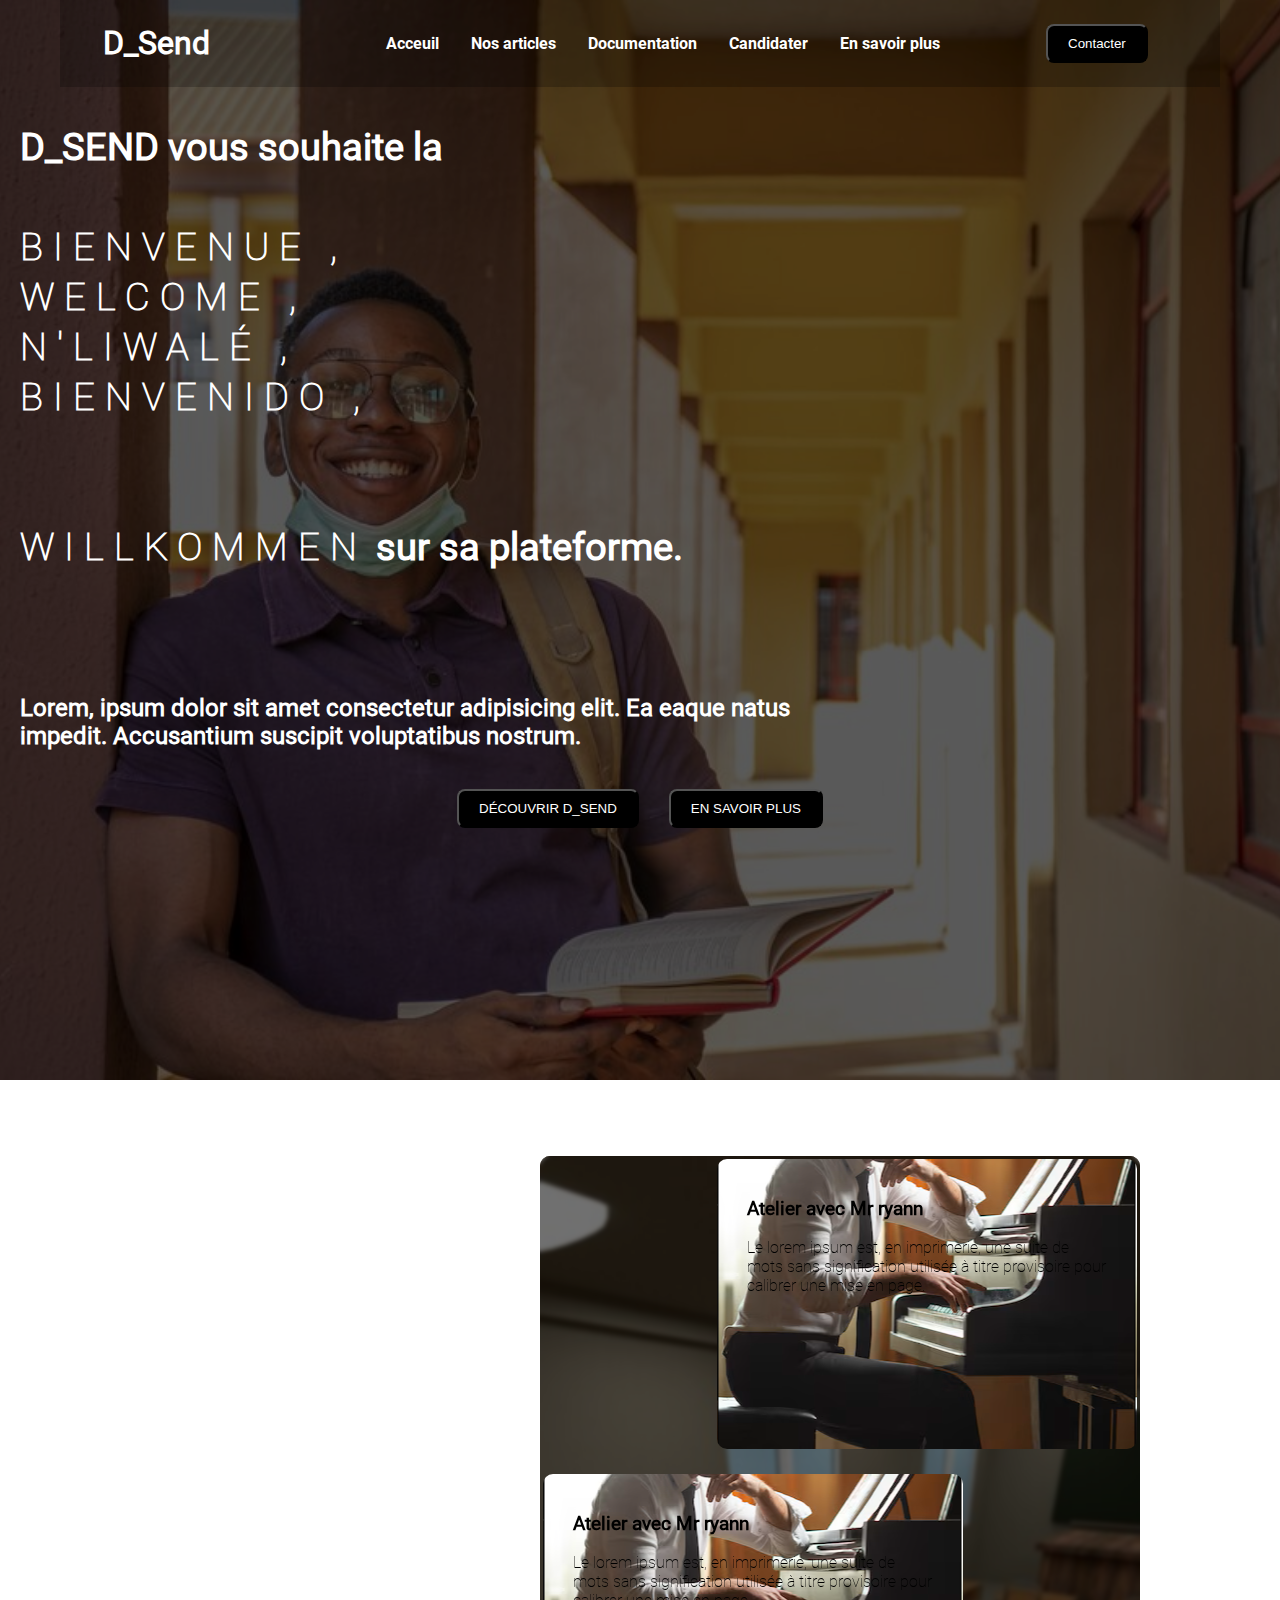
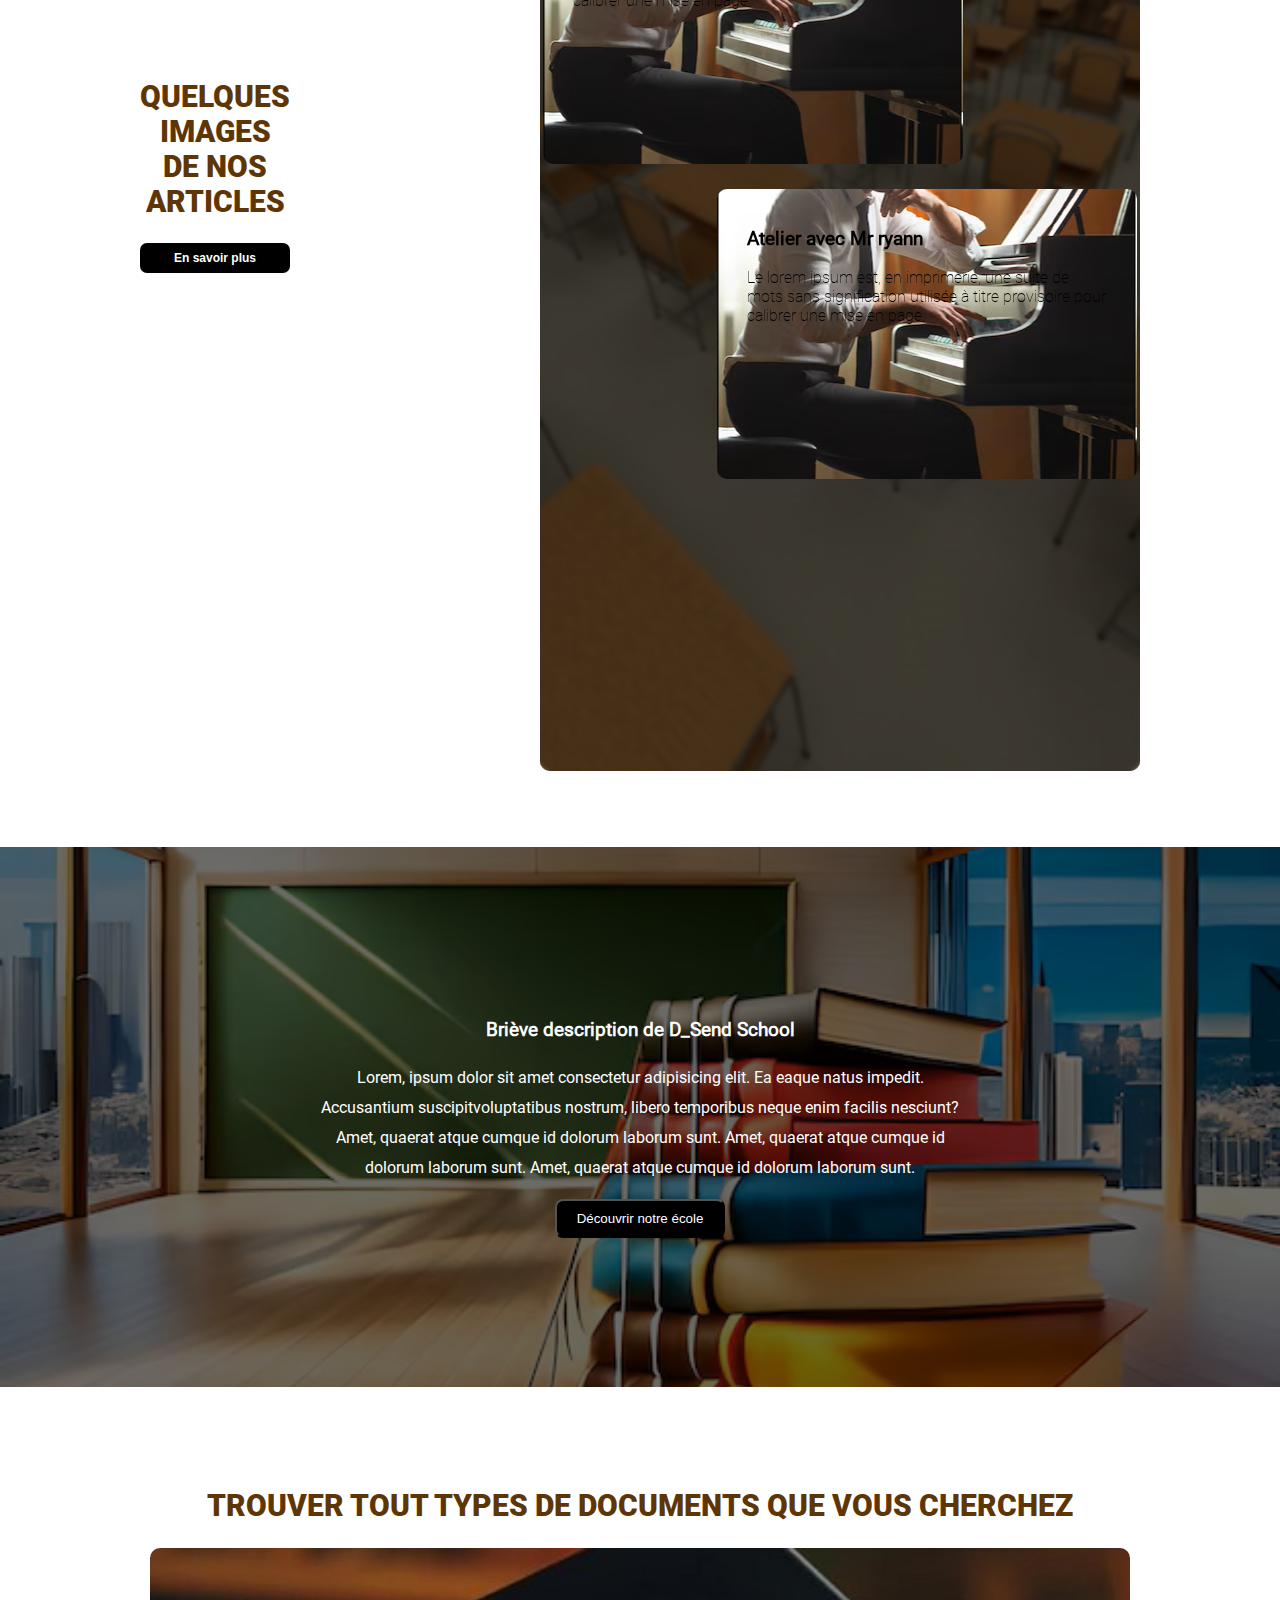
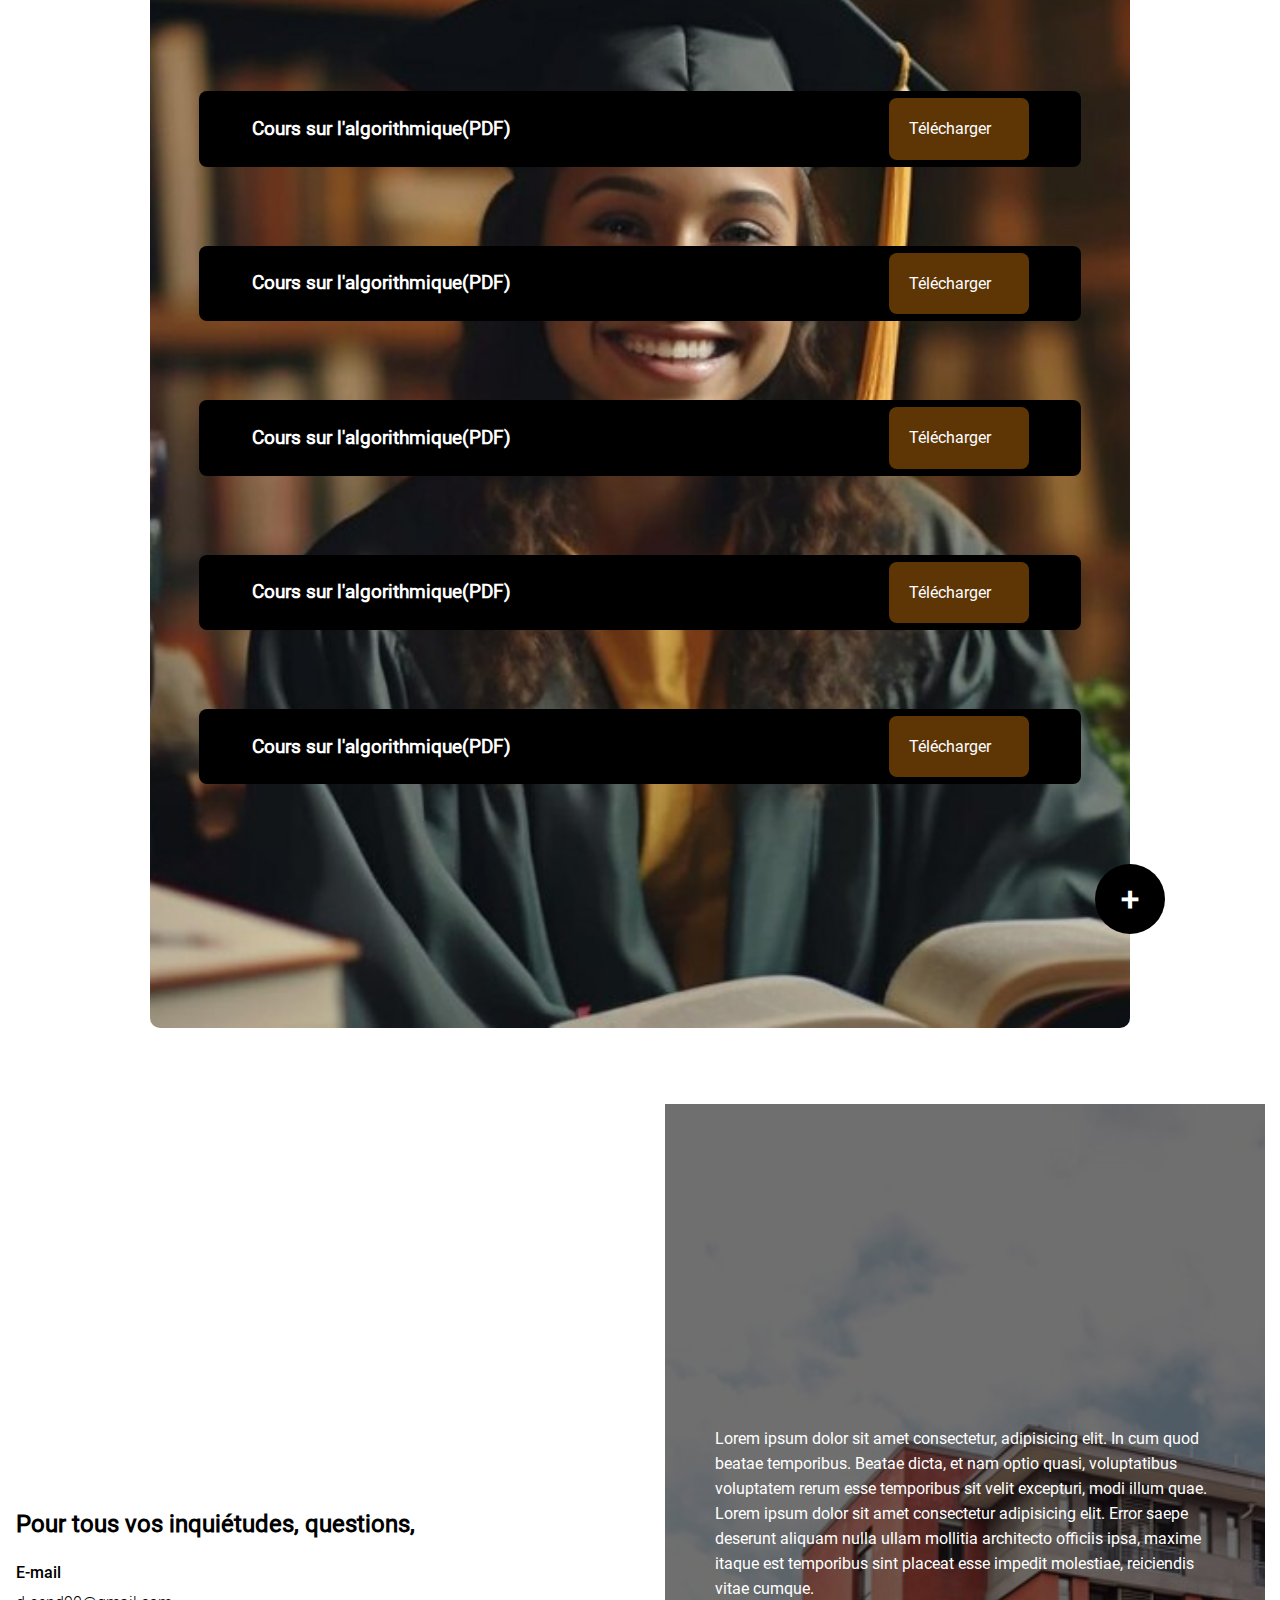
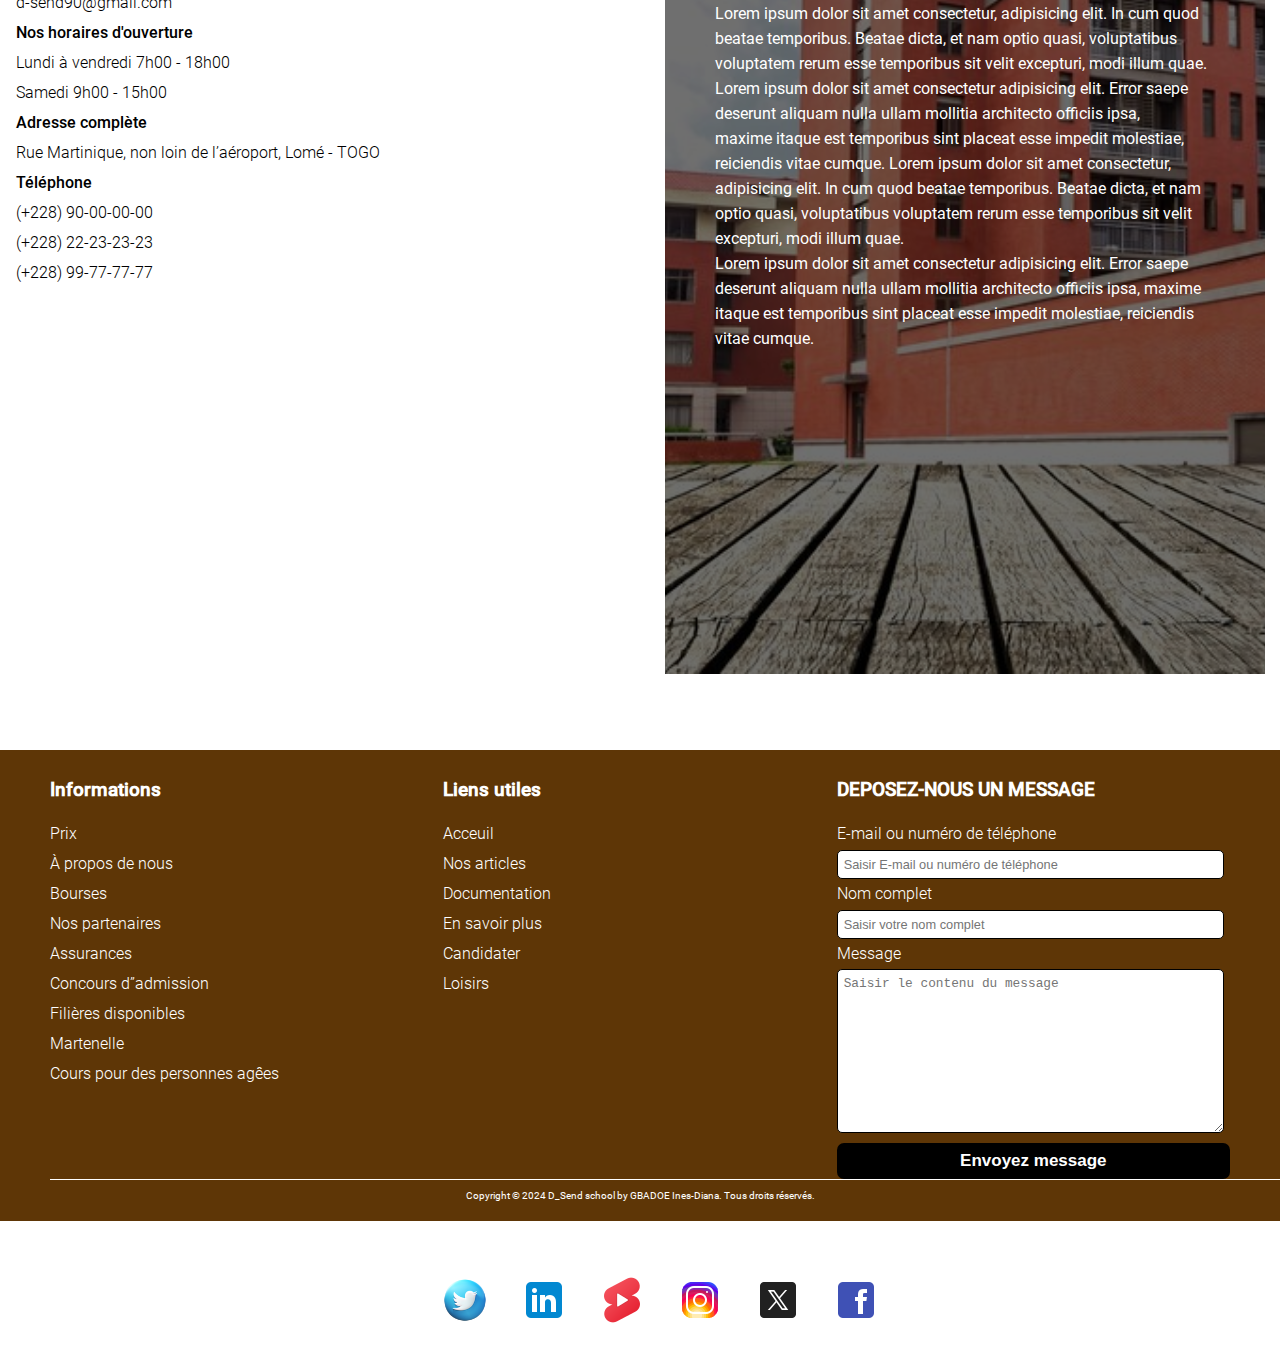
==== index.html @ 88dd983e "initial commit" ====
<!DOCTYPE html>
<html lang="en">

<head>
    <meta charset="UTF-8">
    <meta name="viewport" content="width=device-width, initial-scale=1.0">
    <link rel="stylesheet" href="./css/style.css">
    <title>D_Send</title>
</head>

<body>
    <div class="full-banner">
        <div class="mask">
            <header class="menu-bar">
                <table width="100%">
                    <tr>
                        <td class="title">
                            <h1>D_Send</h1>
                        </td>

                        <td class="text-center" class="head">
                            <ul class="menu-items">
                                <li>
                                    <a href="./">
                                        Acceuil
                                    </a>
                                </li>
                                <li>
                                    <a href="./pages/articles.html">
                                        Nos articles
                                    </a>
                                </li>
                                <li>
                                    <a href="#documentation">
                                        Documentation
                                    </a>
                                </li>
                                <li>
                                    <a href="./pages/candidater.html">
                                        Candidater
                                    </a>
                                </li>
                                <li>
                                    <a href="#ensavoirplus">
                                        En savoir plus
                                    </a>
                                </li>
                            </ul>
                        </td>

                        <td>
                            <a href="#"><button class="head">Contacter</button></a>
                        </td>
                    </tr>
                </table>
            </header>

            <div class="banner">
                <div>
                    <h1>
                        D_SEND vous souhaite la <br><br>
                        <span class="text">BIENVENUE ,<br>
                            WELCOME ,<br>
                            N'LIWALÉ ,<br>
                            BIENVENIDO ,<br><br><br>
                            WILLKOMMEN</span>
                            sur sa plateforme.
                    </h1>
                </div><br><br><br><br>

                <div>
                    <h2 class="h2-title">
                        Lorem, ipsum dolor sit amet consectetur adipisicing elit. Ea eaque natus <br>impedit. Accusantium
                        suscipit voluptatibus nostrum.
                    </h2><br />
                </div>

                <div class="button-header">
                    <div><a href=""><button>DÉCOUVRIR  D_SEND</button></a></div>
                    <div><a href=""><button>EN SAVOIR PLUS</button></a></div>
                </div>
            </div>
        </div>
    </div>
    </div><br><br><br><br>

    <section class="section1">
        <div class="d-grid">
            <div>
                <h2 class="h2-title-">QUELQUES IMAGES DE NOS ARTICLES</h2>
                <a href=""><button class="butt">En savoir plus</button></a>
            </div>

            <div class="cs">
                <div class="css">
                    <table width="100%">
                        <tr>
                            <td></td>

                            <td width="30%">
                                <div class="small-container">
                                    <div>
                                        <h3>Atelier avec Mr ryann</h3>
                                    </div>
                                    <div class="roboto-thin">Le lorem ipsum est, en imprimerie, une suite de mots sans
                                        signification utilisée à titre provisoire pour calibrer une mise en page.
                                    </div>
                                </div><br><br>
                            </td>

                        </tr>
                    </table>

                    <table width="100%">
                        <tr>
                            <td width="30%">
                                <div class="small-container">
                                    <div>
                                        <h3>Atelier avec Mr ryann</h3>
                                    </div>
                                    <div class="roboto-thin">Le lorem ipsum est, en imprimerie, une suite de mots sans
                                        signification utilisée à titre provisoire pour calibrer une mise en page.
                                    </div>
                                </div><br><br>
                            </td>

                            <td></td>
                        </tr>
                    </table>

                    <table width="100%">
                        <tr>
                            <td></td>

                            <td width="30%">
                                <div class="small-container">
                                    <div>
                                        <h3>Atelier avec Mr ryann</h3>
                                    </div>
                                    <div class="roboto-thin">Le lorem ipsum est, en imprimerie, une suite de mots sans
                                        signification utilisée à titre provisoire pour calibrer une mise en page.
                                    </div>
                                </div><br><br>
                            </td>

                        </tr>
                    </table>
                </div>
            </div>
        </div>
    </section><br><br><br><br>

    <section class="description-banner">
        <div class="descrip"id="ensavoirplus">
                <div class="description-banner-">
                    <h3>Briève description de D_Send School</h3>
                    <p>Lorem, ipsum dolor sit amet consectetur adipisicing elit. Ea eaque natus impedit. Accusantium
                        suscipitvoluptatibus nostrum, libero temporibus neque enim facilis nesciunt?
                        Amet, quaerat atque cumque id dolorum laborum sunt.
                        Amet, quaerat atque cumque id dolorum laborum sunt.
                        Amet, quaerat atque cumque id dolorum laborum sunt.
                    </p>
                    <a href=""><button>Découvrir notre école</button></a>
                </div>
        </div>
    </section><br><br><br><br>

    <section>
        <div>
            <h2 class="h2-title- text-center" id="documentation">TROUVER TOUT TYPES DE DOCUMENTS QUE VOUS CHERCHEZ</h2>
        </div>

        <div>
            <div class="Doc">
                <div class="mask--">
                    <table width="100%">
                        <tr>
                            <td>
                                <h3>Cours sur l'algorithmique(PDF)</h3>
                            </td>
                            <td width="100" class="button-doc"><a href="">Télécharger</a></td>
                        </tr>
                    </table>
                </div><br>
                <div class="mask--">
                    <table width="100%">
                        <tr>
                            <td>
                                <h3>Cours sur l'algorithmique(PDF)</h3>
                            </td>
                            <td width="100" class="button-doc"><a href="">Télécharger</a></td>
                        </tr>
                    </table>
                </div><br>
                <div class="mask--">
                    <table width="100%">
                        <tr>
                            <td>
                                <h3>Cours sur l'algorithmique(PDF)</h3>
                            </td>
                            <td width="100" class="button-doc"><a href="">Télécharger</a></td>
                        </tr>
                    </table>
                </div><br>
                <div class="mask--">
                    <table width="100%">
                        <tr>
                            <td>
                                <h3>Cours sur l'algorithmique(PDF)</h3>
                            </td>
                            <td width="100" class="button-doc"><a href="">Télécharger</a></td>
                        </tr>
                    </table>
                </div><br>
                <div class="mask--">
                    <table width="100%">
                        <tr>
                            <td>
                                <h3>Cours sur l'algorithmique(PDF)</h3>
                            </td>
                            <td width="100" class="button-doc"><a href="">Télécharger</a></td>
                        </tr>
                    </table>
                </div>
                <div class="plus">
                    <h1 class="">+</h1>
                </div>
            </div>
        </div>
    </section><br><br><br><br>

    <section>
        <div class="d-grid">
            <div>
                <h2>Pour tous vos inquiétudes, questions,</h2>
                <div class="roboto--">
                    <div>
                        <div class="roboto">E-mail</div>
                        d-send90@gmail.com
                    </div>
                    <div>
                        <div class="roboto">Nos horaires d'ouverture</div>
                        <div>Lundi à vendredi 7h00 - 18h00</div>
                        <div>Samedi 9h00 - 15h00</div>
                    </div>
                    <div>
                        <div class="roboto">Adresse complète</div>
                        Rue Martinique, non loin de l’aéroport, Lomé - TOGO
                    </div>
                    <div>
                        <div class="roboto">Téléphone</div>
                        <div>(+228) 90-00-00-00</div>
                        <div>(+228) 22-23-23-23</div>
                        <div>(+228) 99-77-77-77</div>
                    </div>
                </div>
            </div>

            <div class="text-lorem">

                <div class="maskk">
                    <div>
                        Lorem ipsum dolor sit amet consectetur, adipisicing elit. In cum quod beatae temporibus. Beatae
                        dicta, et nam optio quasi, voluptatibus voluptatem rerum esse temporibus sit velit excepturi,
                        modi illum quae. Lorem ipsum dolor sit amet consectetur adipisicing elit. Error saepe deserunt
                        aliquam nulla ullam mollitia architecto officiis ipsa, maxime itaque est temporibus sint placeat
                        esse impedit molestiae, reiciendis vitae cumque. <br>
                        Lorem ipsum dolor sit amet consectetur, adipisicing elit. In cum quod beatae temporibus. Beatae
                        dicta, et nam optio quasi, voluptatibus voluptatem rerum esse temporibus sit velit excepturi,
                        modi illum quae. Lorem ipsum dolor sit amet consectetur adipisicing elit. Error saepe deserunt
                        aliquam nulla ullam mollitia architecto officiis ipsa, <br>maxime itaque est temporibus sint
                        placeat esse impedit molestiae, reiciendis vitae cumque.
                        Lorem ipsum dolor sit amet consectetur, adipisicing elit. In cum quod beatae temporibus. Beatae
                        dicta, et nam optio quasi, voluptatibus voluptatem rerum esse temporibus sit velit excepturi,
                        modi illum quae. <br>Lorem ipsum dolor sit amet consectetur adipisicing elit. Error saepe
                        deserunt aliquam nulla ullam mollitia architecto officiis ipsa, maxime itaque est temporibus
                        sint placeat esse impedit molestiae, reiciendis vitae cumque.
                    </div>
                </div>

            </div>
        </div>
    </section><br><br><br><br>

    <footer>
        <div class="d-grid1">
            <div>
                <h3 class="roboto">Informations</h3>
                <div class="roboto--">
                    <div>Prix</div>
                    <div>À propos de nous</div>
                    <div>Bourses</div>
                    <div>Nos partenaires</div>
                    <div>Assurances</div>
                    <div>Concours d”admission</div>
                    <div>Filières disponibles</div>
                    <div>Martenelle</div>
                    <div>Cours pour des personnes agêes</div>
                </div>
            </div>
            <div>
                <h3 class="roboto">Liens utiles</h3>
                <div class="roboto--">
                    <div>Acceuil</div>
                    <div>Nos articles</div>
                    <div>Documentation</div>
                    <div>En savoir plus</div>
                    <div>Candidater</div>
                    <div>Loisirs</div>
                </div>
            </div>
            <div>
                <h3 class="roboto">DEPOSEZ-NOUS UN MESSAGE</h3>

                <div class="roboto--">
                    <form action="" class="form-">
                        <label for="email">E-mail ou numéro de téléphone</label><br>
                        <input type="email" name="" id="" placeholder="Saisir E-mail ou numéro de téléphone"><br>

                        <label for="">Nom complet</label><br>
                        <input type="email" name="" id="" placeholder="Saisir votre nom complet"><br>

                        <label for="">Message</label><br>
                        <textarea name="" id="" rows="10" placeholder="Saisir le contenu du message"></textarea><br>

                        <button type="submit" class="butt">Envoyez message</button>
                    </form>
                </div>
            </div>
        </div>

        <div class="text-bottom">
            <div class="separator2"></div>
            <p class="signature">Copyright © 2024 D_Send school by GBADOE Ines-Diana. Tous droits réservés.</p>
        </div>
    </footer><br><br>
    <div class="internet">
        <ul>
            <li><a href=""><img src="./assets/images/icons8-twitter-entouré-94.png" alt="" width="50"></a></li>
            <li><a href=""><img src="./assets/images/linkedin.png" alt=""></a></li>
            <li><a href=""><img src="./assets/images/icons8-youtube-shorts-48.png" alt=""></a></li>
            <li><a href=""><img src="./assets/images/icons8-instagram-48.png" alt=""></a></li>
            <li><a href=""><img src="./assets/images/x.png" alt=""></a></li>
            <li><a href=""><img src="./assets/images/facebook.png" alt=""></a></li>
        </ul>
    </div>
</body>

</html>
---- css/style.css ----
@font-face {
    font-family: roboto-regular;
    src: url(../assets/fonts/roboto/Roboto-Regular.ttf);
}

@font-face {
    font-family: roboto-thin;
    src: url(../assets/fonts/roboto/Roboto-Thin.ttf);
} 

@font-face {
    font-family: roboto-bold;
    src: url(../assets/fonts/roboto/Roboto-Bold.ttf);
}

@font-face {
    font-family: roboto-black;
    src: url(../assets/fonts/roboto/Roboto-Black.ttf);
}

@font-face {
    font-family: roboto-Medium;
    src: url(../assets/fonts/roboto/Roboto-Medium.ttf);
}

@font-face {
    font-family: roboto-light;
    src: url(../assets/fonts/roboto/Roboto-Light.ttf);
}

.roboto-thin{
    font-family: roboto-thin;
}

.roboto-bold{
    font-family: roboto-bold;
}

.roboto-black{
    font-family: roboto-black;
}

.roboto-regular{
    font-family: roboto-regular;
}

.roboto-medium{
    font-family: roboto-medium;
}
.roboto-light{
    font-family: roboto-light;
}

html,
body{
    padding: 0 !important;
    margin: 0 !important;
    font-family: roboto-regular;
    scroll-behavior:smooth;
}

.full-banner{
    background-image: url(../assets/images/portrait\ étudiant.jpg);
    background-size: cover;
    height: 120vh;
    background-position: center;
    color: #FFFFFF;
    width: 100%;
}

.full-banner2{
    background-image: url(../assets/images/freelance.png);
    background-size: cover;
    background-position: center;
    height: 120vh;
    color: #FFFFFF;
    width: 100%;
}

.full-banner3{
    background-image: url(../assets/images/cours\ du\ soir.png);
    background-size: cover;
    height: 120vh;
    color: #FFFFFF;
    width: 100%;
}

.full-container{
    width: 100%;
    box-sizing: border-box;
    display: flex;
    justify-content: center;
    align-items: center;
    padding: 0 10%;
}

.banner{
    padding: 10px 20px;
}

.details-{
    color: #5E3606;
    font-family: roboto-black;
    font-size: 30px;
}

.banner h1{
    font-size: 38px; 
    line-height: 50px;
}

.banner h2-title{
    font-family: roboto-regular;
    
}

.h2-title-{
    color: #5E3606;
    font-family: roboto-black;
    font-size: 30px;
    text-align: center;
}

.text-lorem{
    display: flex;
    justify-content: center;
    align-items: center;
}

.plus{
    background-color: #000000;
    border-radius: 100px;
    width: 70px;
    height: 70px;
    display: flex;
    justify-content: center;
    align-items: center;
    left: 50%;
    top: 50px;
    position: relative;
}

.container{
    display: grid;
    grid-template-columns: 1fr 1fr 1fr 1fr;
    gap: 10px;
    width: 100%;
    color: #FFFFFF;
}

.d-grid-3 img{
    width: 100%;
    border-radius: 8px;
}

.d-grid-3 p{
    font-size: 10px;
}

.d-grid-3{
    background-color: #00000061;
    display: flex;
    flex-direction: column;
    padding-left: 28px;
    border-radius: 8px;
    padding: 20px 28px;

}

.historique{
    font-family: roboto-black;
}

.mask{
    background-color: #000000a5;
    height: 120vh;
}

a, ul{
    text-decoration: none;
    color: #FFFFFF;
    list-style-type: none;
}

.menu-bar{
    background-color: #0000003a;
    margin: 0 60px;
    padding: 0 40px;
}

.button{
    text-align: right;
}

.h1-title{
    background-color: #000000;
}

.text{
    font-family: roboto-thin !important;
    letter-spacing: 10px;
}

.text-center{
    text-align: center;
}

.menu-bar .menu-items li {
    display: inline-block;
    font-family: roboto-bold;
    margin: 0 14px;
    font-size: 16px; 
}

.section1{
    padding: 0 350px;
}

.menu-bar .menu-items li a:hover{
    color: #000000;
} 

.menu-bar .menu-items li a:focus{
    color: #5E3606;
} 

.internet ul{
    display:flex;
    justify-content: center;
    align-items: center;
    gap: 30px;
}

.description-banner{
    background-image: url(../assets/images/photo-retour-ecole-papeterie-element-education.png);
    background-position: center;
    height: 60vh;
    background-size: cover;
}

.descrip{
    background-color: #00000094;
    height: 60vh;
    display: flex;
    justify-content: center;
    align-items: center;
    color: #FFFFFF;
    text-align: center;
}

.description-banner-{
    width: 50%;
    line-height: 30px;
}

.d-grid{
    display: flex;
    justify-content: center;
    align-items: center;
    gap: 250px;
    margin: auto;
}

.d-grid1{
    display: grid;
    grid-template-columns: 1fr 1fr 1fr;
    width: 100%;
}

.separator2{
    background-color: #FFFFFF;
    height: 1px;
    width: 1400px;
    text-align: center;
}

.signature{
    font-size: 10px !important;
}

.d-g{
    background-image: url(../assets/images/cours.png);
    background-position: center;
    height: 130vh;
    width: 600px;
    background-size: cover;
}

.cs{
    background-image: url(../assets/images/salle\ examen.png);
    background-position: center;
    background-size: cover;
    width: 600px;
    height: 135vh;
    border-radius: 10px;
    gap: 20px;
}

.css{
    width: 600px;
    height: 135vh;
    border-radius: 10px;
    background-color: #0000008f;
    backdrop-filter: blur(2px);
}

.roboto{
    font-family: roboto-medium;
}

.roboto--{
    font-family: roboto-light;
    line-height: 30px;
}

.text-lorem{
    background-image: url(../assets/images/batiments-rouges-menages_1127-2024.png);
    background-position: center;
    color: #FFFFFF;
    height: 130vh;
    background-size: cover;
    width: 600px;
}

.maskk{
    background-color: #00000090;
    height: 130vh;
    width: 600px;
    display: flex;
    justify-content: center;
    align-items: center;
    line-height: 25px;
    padding: 0 50px;
}

.small-container{
    background-image: url(../assets/images/cour\ piano.png);
    background-position: center;
    display: inline-block;
    width: 360px;
    height: 250px;
    border-radius: 10px;
    padding: 20px 30px;
}

.bottom-footer{
    text-align: center;
    position: relative;
}

form- input[type ="text"], form input[type ="email"],form textarea{
    padding: 6px;
    font-size: 0.8rem;
    width: 95%;
    border: solid 1px;
    border-radius: 5px;
}

.butt[type ="submit"]{
    font-size: 17px;
    font-weight: bold;
    border: none;
    background-color: #000000;
    color: #fff;
    padding: 8px 0;
    box-sizing: border-box !important;
    border-radius: 7px;
    width: 100%;
}

.butt{
    font-size: 12px;
    font-weight: bold;
    border: none;
    background-color: #000000;
    color: #fff;
    padding: 8px 0px;
    box-sizing: border-box !important;
    border-radius: 7px;
    width: 100%;
}

footer{
    background-color: #5E3606;
    color: #FFFFFF;
    padding: 10px 50px;
    height: fit-content;
}

.text-bottom{
    text-align: center;
}

.details{
    line-height: 30px;
    padding: 0 50px;
}

.Doc{
    background-image: url(../assets/images/biblio.jpg);
    background-size: cover;
    background-position: center;
    height: 120vh;
    margin: 0 150px;
    border-radius: 10px;
    color: #FFFFFF;
    display: flex;
    flex-direction: column;
    gap: 30px;
    justify-content: center;
    align-items: center;
    
}

.mask-- table {
    text-align: left;
    padding: 5px 50px;
}

.button-doc{
    background-color: #5E3606;
    padding: 0 20px;
    border-radius: 8px;

}
button{
    background-color: #000000;
    color: #FFFFFF;
    padding: 10px 20px;
    border-radius: 8px;
}

.mask--{
    background-color: #000000;
    margin: 0 10%;
    width: 90%;
    border-radius: 8px;
}

.Doc{
    text-align: center;
}

.return{
    color: #FFFFFF;
}

.button-header{
    display: flex;
    justify-content: center;
    align-items: center;
    gap: 30px;
}

@media(max-width: 1100px) {
    .head{
        display: none;
    }

}

@media(max-width: 920px) {
    
}

@media(max-width: 840px) {
    
}

@media(max-width: 1200px) {

}
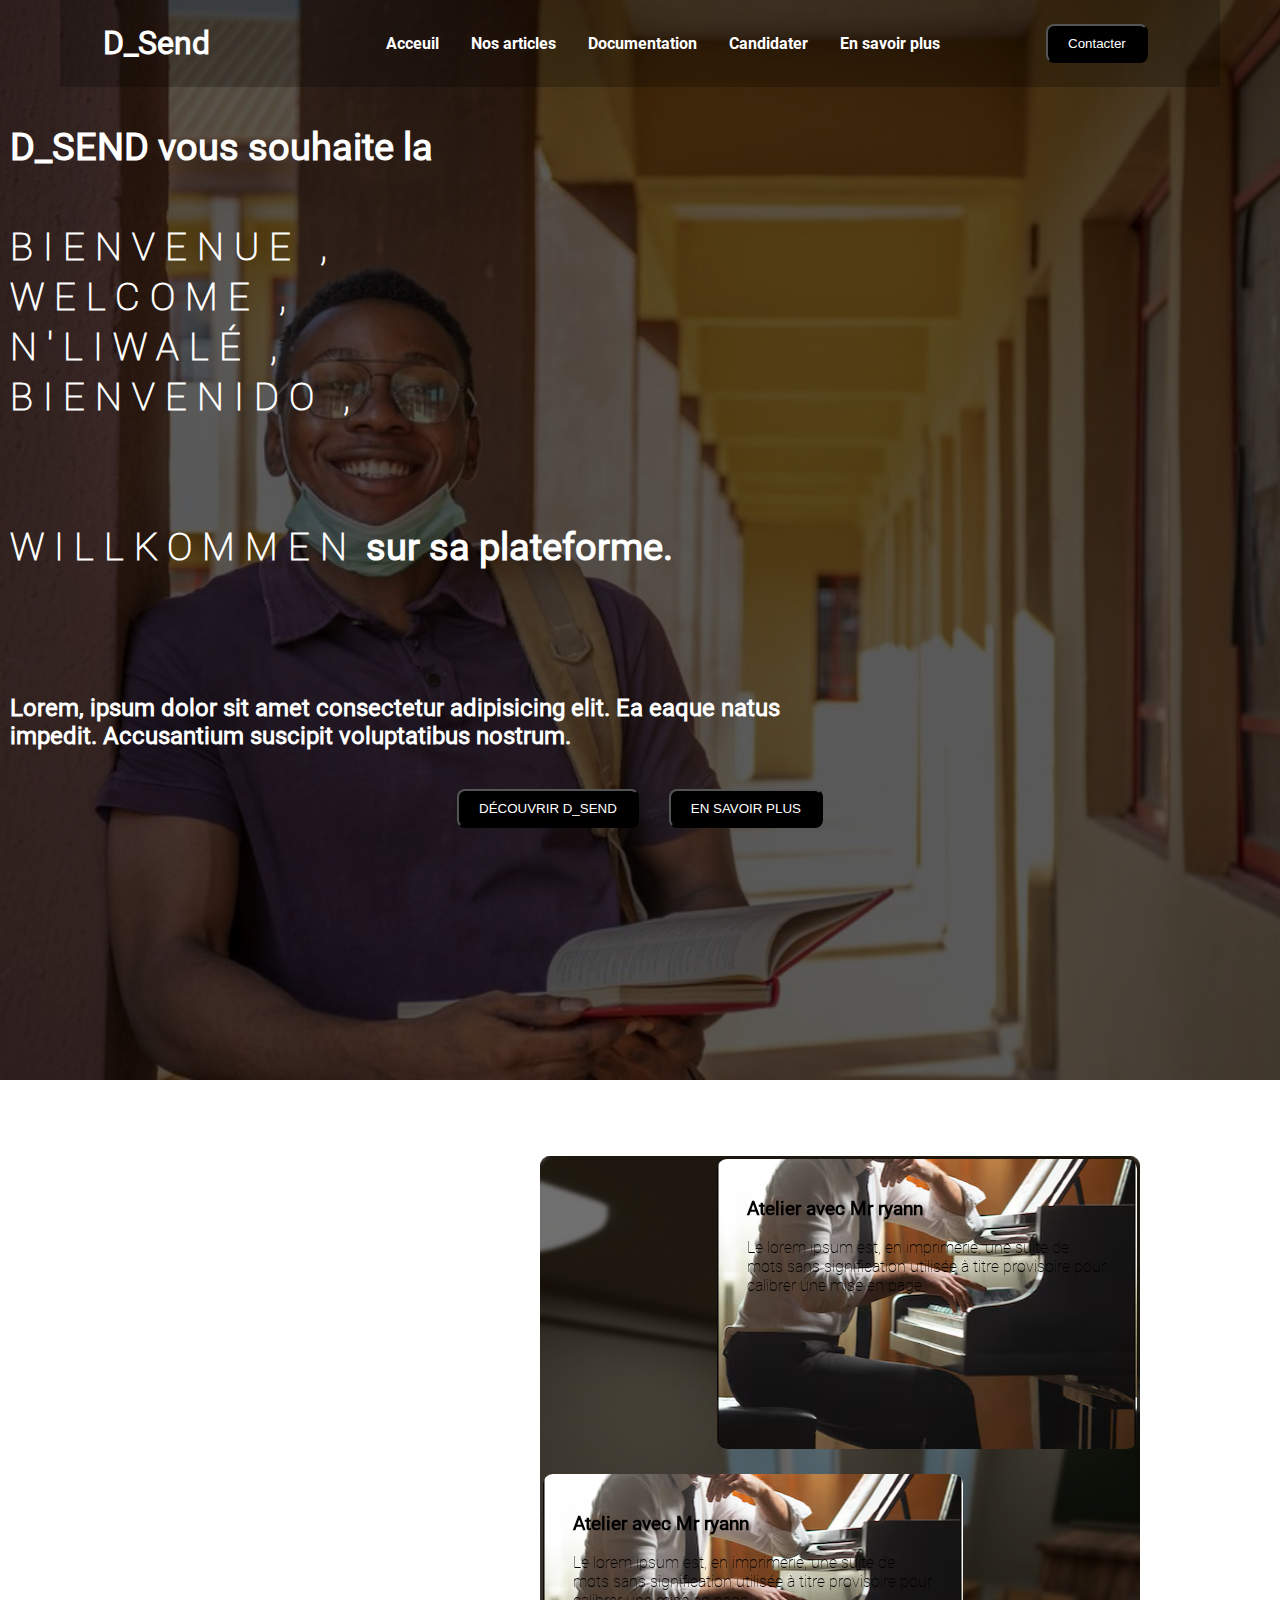
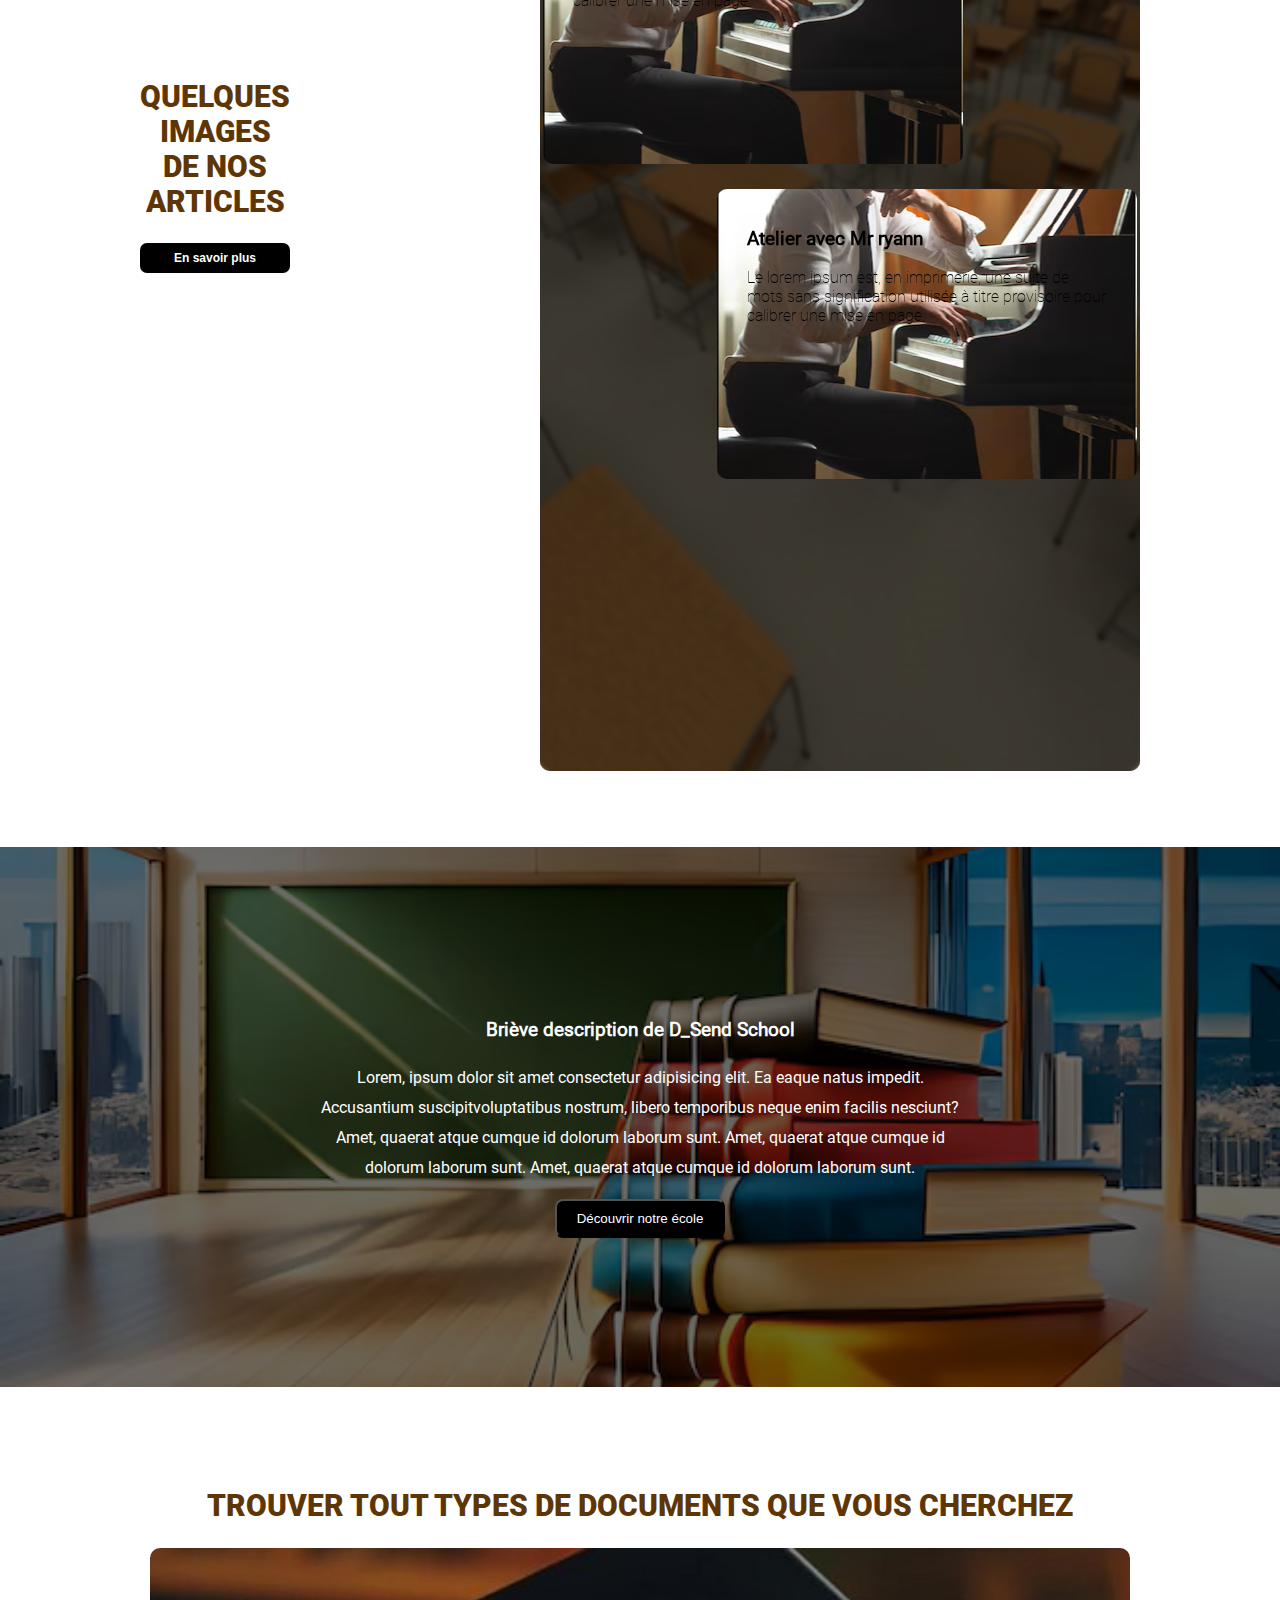
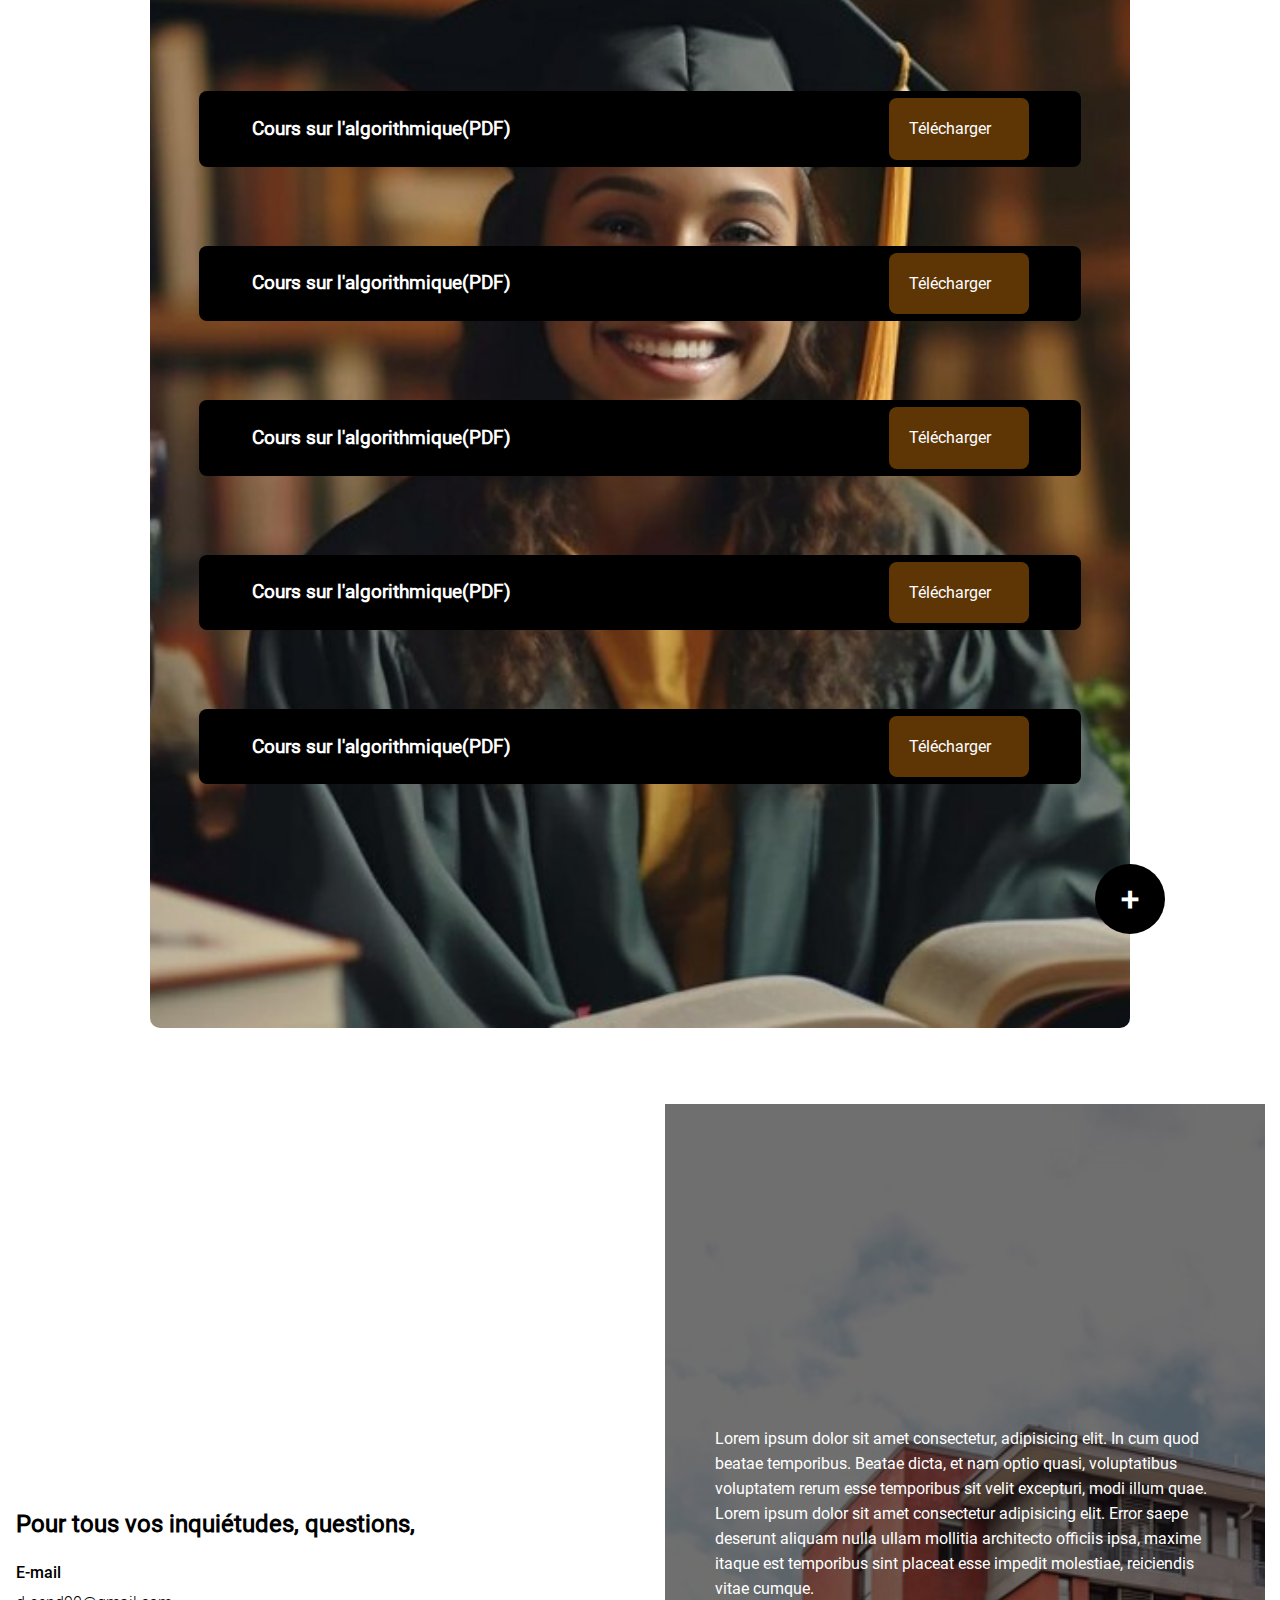
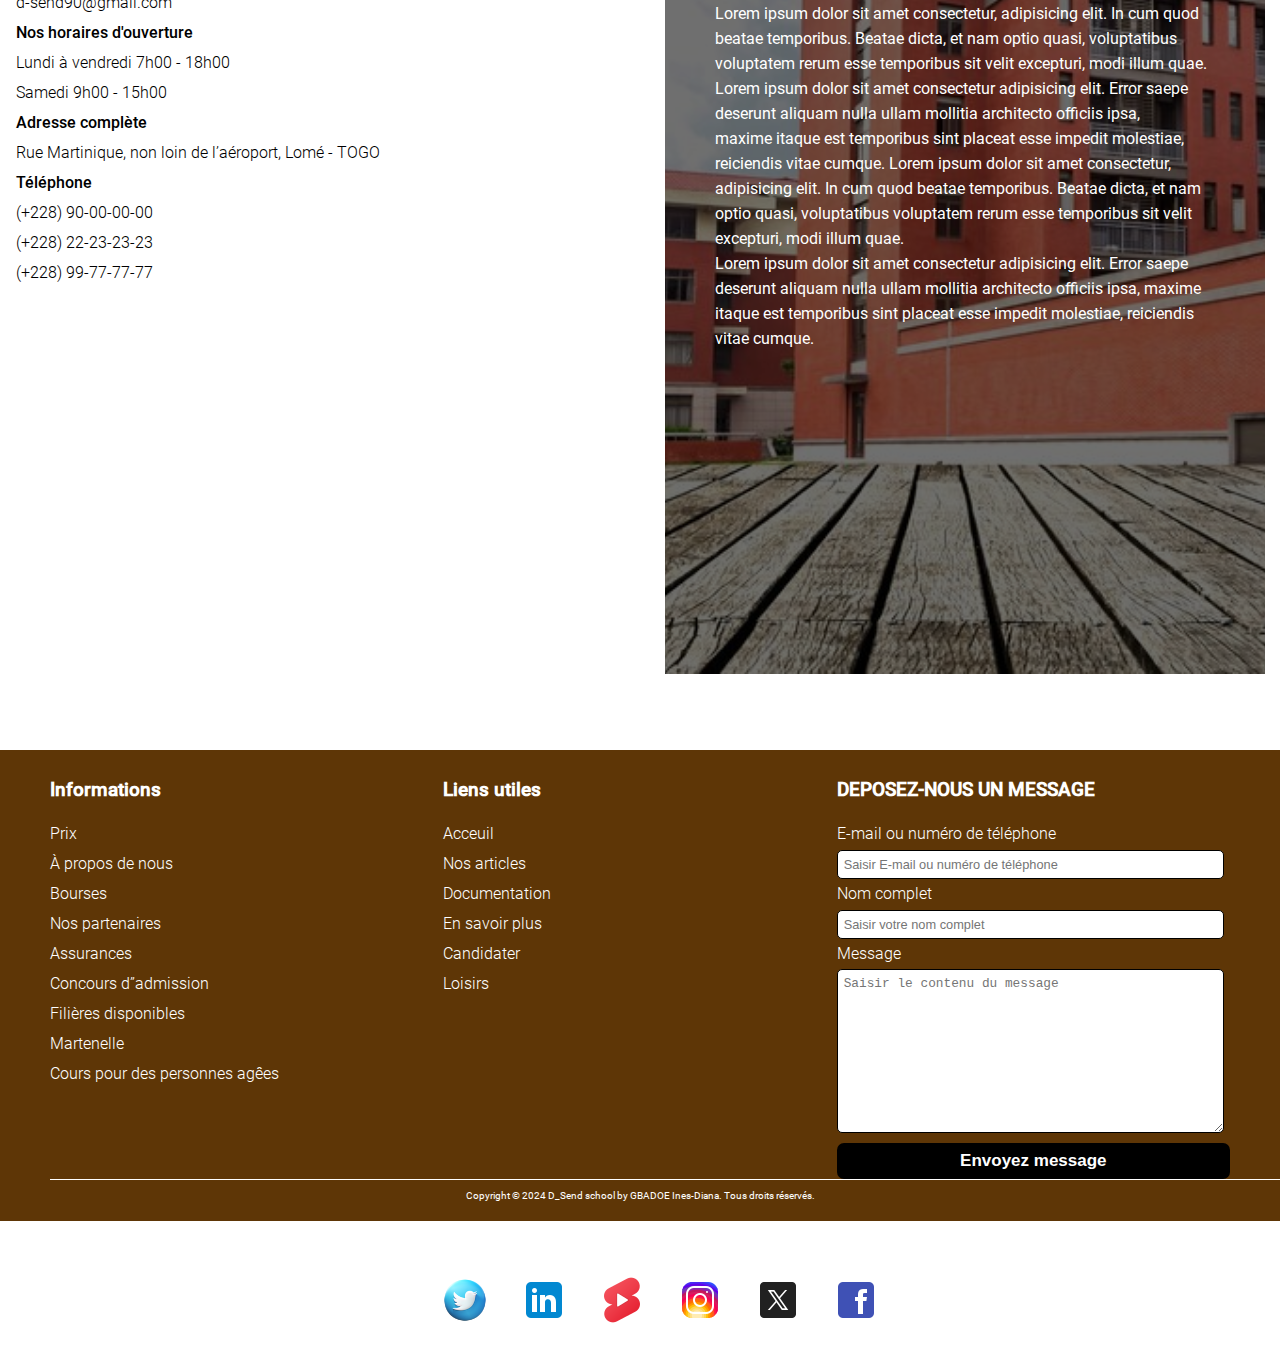
==== commit c073361b: "responsive design" ====
--- a/index.html
+++ b/index.html
@@ -18,7 +18,7 @@
                             <h1>D_Send</h1>
                         </td>
 
-                        <td class="text-center" class="head">
+                        <td class="text-center" class="">
                             <ul class="menu-items">
                                 <li>
                                     <a href="./">
@@ -49,7 +49,7 @@
                         </td>
 
                         <td>
-                            <a href="#"><button class="head">Contacter</button></a>
+                            <a href="#"><button class="hide">Contacter</button></a>
                         </td>
                     </tr>
                 </table>
@@ -223,7 +223,7 @@
                     </table>
                 </div>
                 <div class="plus">
-                    <h1 class="">+</h1>
+                        <a href=""><h1 class="">+</h1></a>
                 </div>
             </div>
         </div>
--- a/css/style.css
+++ b/css/style.css
@@ -57,6 +57,7 @@
     margin: 0 !important;
     font-family: roboto-regular;
     scroll-behavior:smooth;
+    width: 100%;
 }
 
 .full-banner{
@@ -95,7 +96,7 @@
 }
 
 .banner{
-    padding: 10px 20px;
+    padding: 10px 10px;
 }
 
 .details-{
@@ -143,7 +144,7 @@
 .container{
     display: grid;
     grid-template-columns: 1fr 1fr 1fr 1fr;
-    gap: 10px;
+    gap: 5px;
     width: 100%;
     color: #FFFFFF;
 }
@@ -452,26 +453,48 @@
     gap: 30px;
 }
 
-@media(max-width: 1100px) {
-    .head{
-        display: none;
+/* Extra small devices (phones, 600px and down) */
+@media only screen and (max-width: 800px) { 
+ section.section1  {
+        width: 100%;
+        padding: 0;
     }
-
-}
-
-@media(max-width: 920px) {
-    
-}
-
-@media(max-width: 840px) {
-    
-}
-
-@media(max-width: 1200px) {
-
-}
-
-
-
-
-
+    .d-grid {
+        display: flex;
+        flex-direction: column;
+        gap: 10px;
+        width: 100%;
+    }
+
+}
+
+/* Small devices (portrait tablets and large phones, 600px and up) */
+@media only screen and (min-width: 600px) {
+
+
+
+}
+
+/*Medium devices (landscape tablets, 768px and up) */
+@media only screen and (min-width: 768px) {
+   
+
+}
+
+/* Large devices (laptops/desktops, 992px and up) */
+@media only screen and (min-width: 992px) {
+
+}
+
+/* Extra large devices (large laptops and desktops, 1200px and up) */
+@media only screen and (min-width: 1200px) {
+
+}
+
+
+
+
+
+
+
+
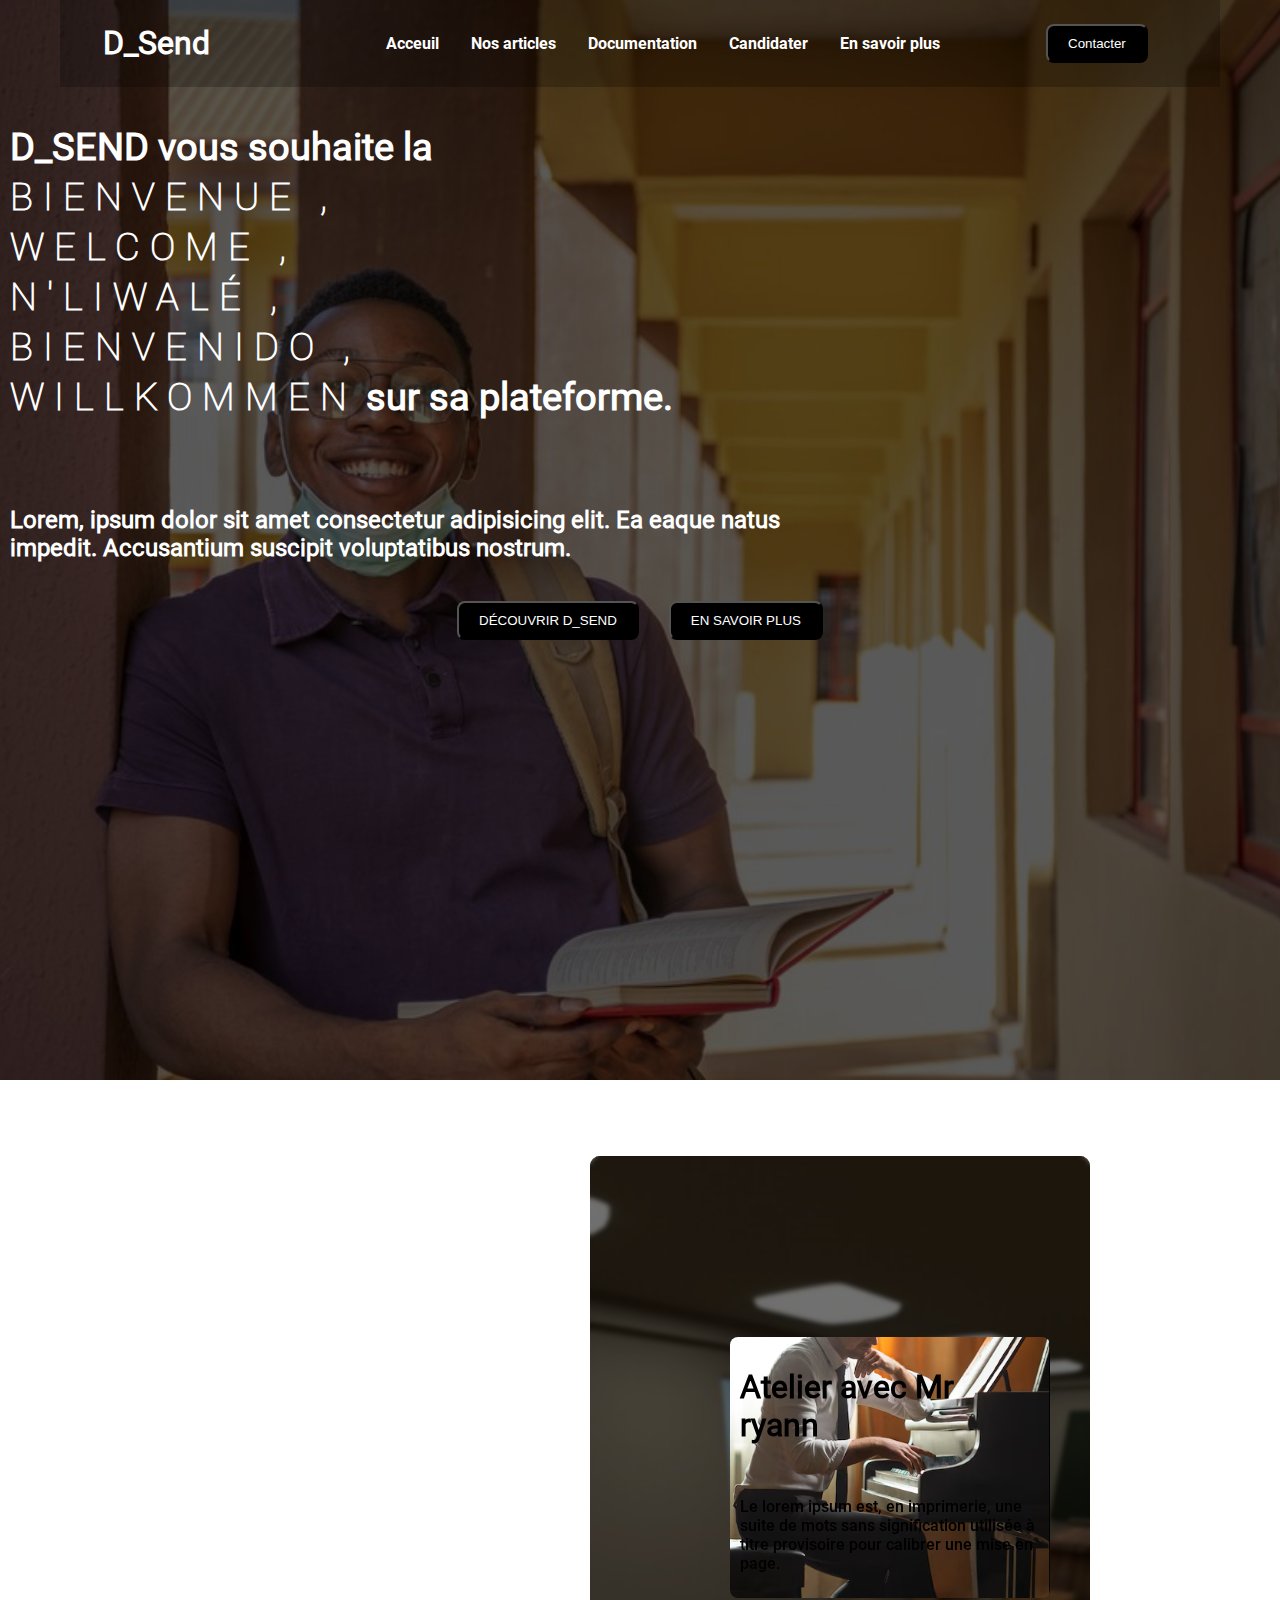
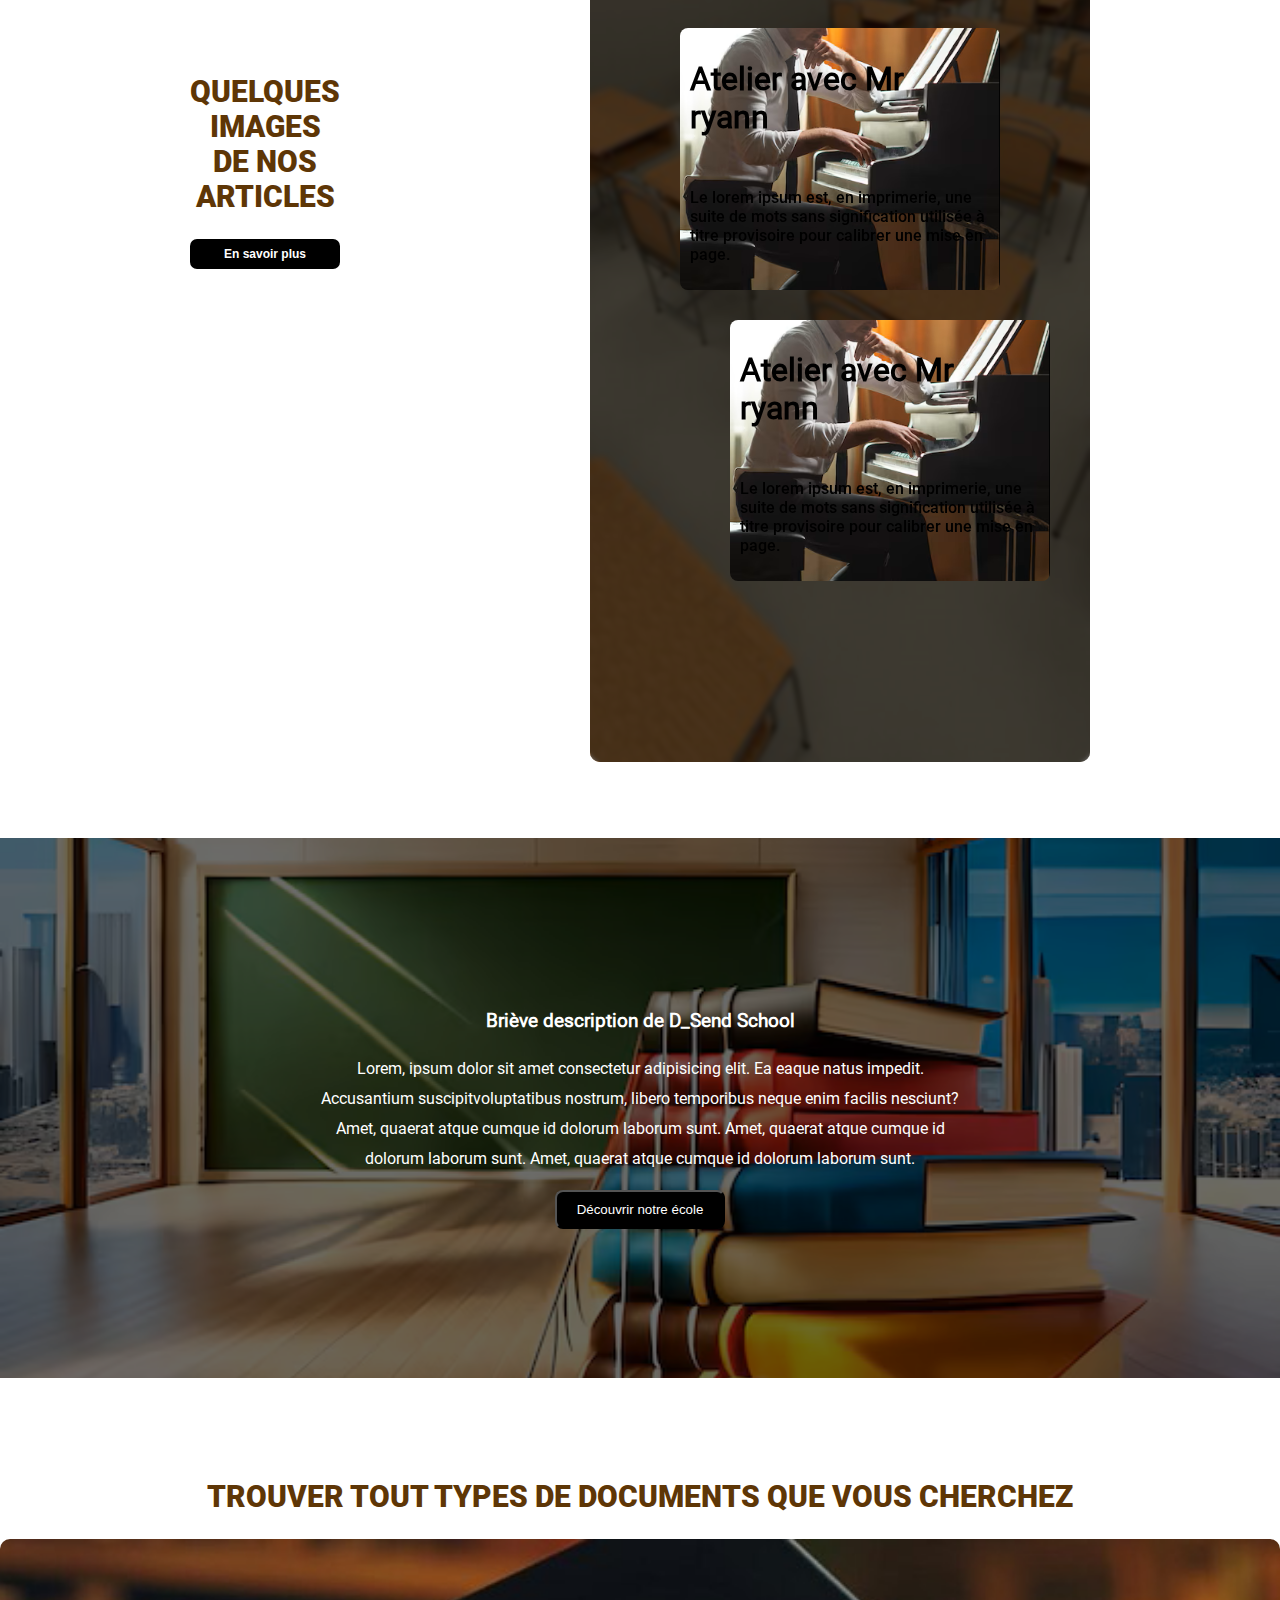
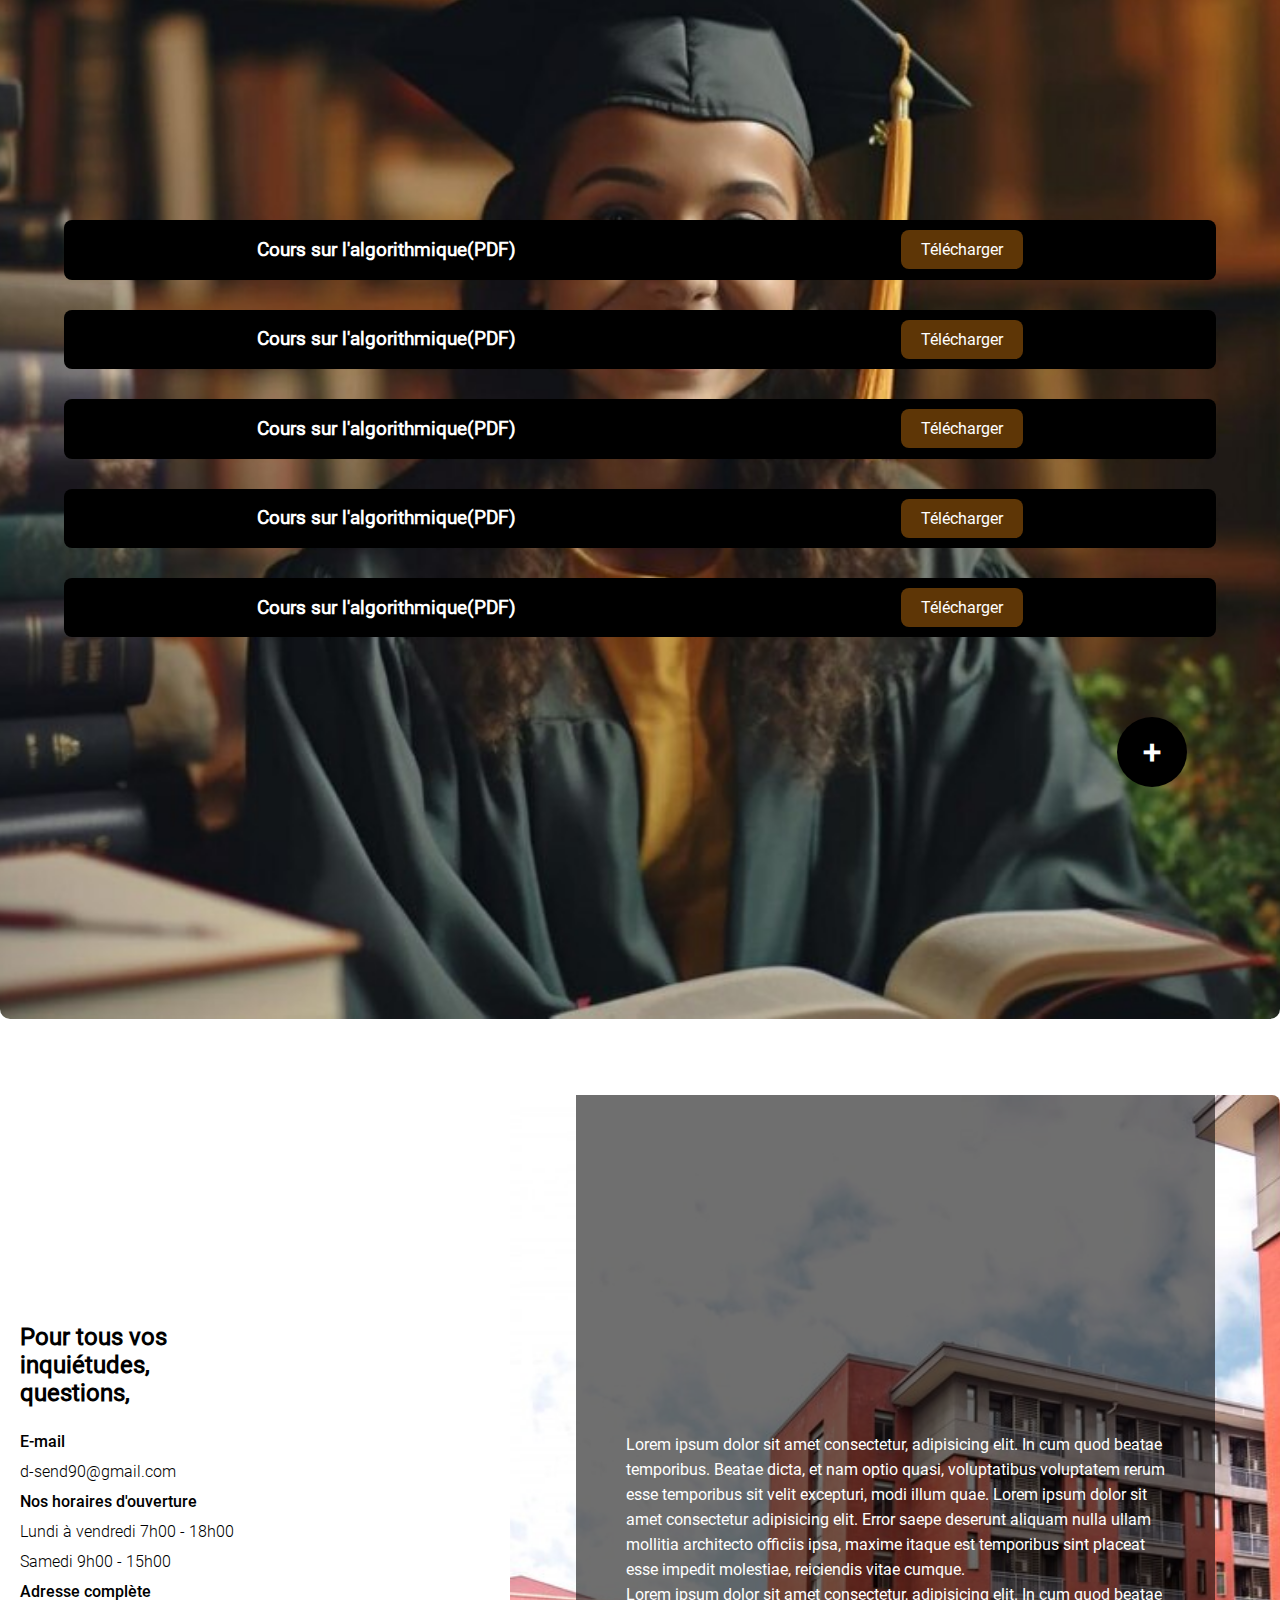
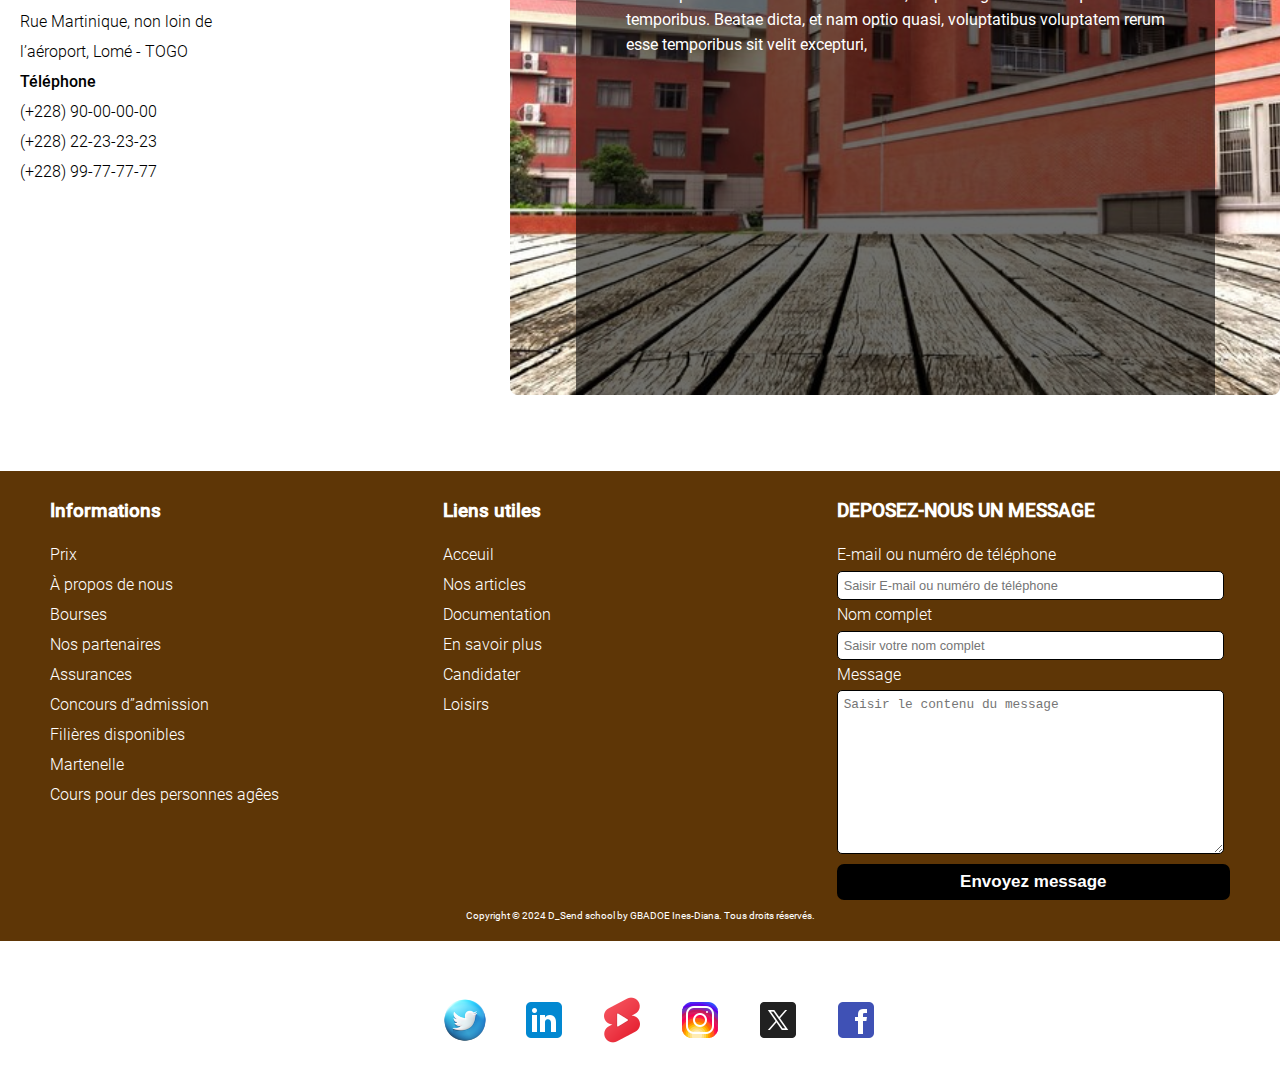
==== commit 35d7a451: "responsive 1.2" ====
--- a/index.html
+++ b/index.html
@@ -58,15 +58,15 @@
             <div class="banner">
                 <div>
                     <h1>
-                        D_SEND vous souhaite la <br><br>
+                        D_SEND vous souhaite la <br>
                         <span class="text">BIENVENUE ,<br>
                             WELCOME ,<br>
                             N'LIWALÉ ,<br>
-                            BIENVENIDO ,<br><br><br>
+                            BIENVENIDO ,<br>
                             WILLKOMMEN</span>
                             sur sa plateforme.
                     </h1>
-                </div><br><br><br><br>
+                </div><br><br>
 
                 <div>
                     <h2 class="h2-title">
@@ -93,58 +93,22 @@
 
             <div class="cs">
                 <div class="css">
-                    <table width="100%">
-                        <tr>
-                            <td></td>
-
-                            <td width="30%">
-                                <div class="small-container">
-                                    <div>
-                                        <h3>Atelier avec Mr ryann</h3>
-                                    </div>
-                                    <div class="roboto-thin">Le lorem ipsum est, en imprimerie, une suite de mots sans
-                                        signification utilisée à titre provisoire pour calibrer une mise en page.
-                                    </div>
-                                </div><br><br>
-                            </td>
-
-                        </tr>
-                    </table>
-
-                    <table width="100%">
-                        <tr>
-                            <td width="30%">
-                                <div class="small-container">
-                                    <div>
-                                        <h3>Atelier avec Mr ryann</h3>
-                                    </div>
-                                    <div class="roboto-thin">Le lorem ipsum est, en imprimerie, une suite de mots sans
-                                        signification utilisée à titre provisoire pour calibrer une mise en page.
-                                    </div>
-                                </div><br><br>
-                            </td>
-
-                            <td></td>
-                        </tr>
-                    </table>
-
-                    <table width="100%">
-                        <tr>
-                            <td></td>
-
-                            <td width="30%">
-                                <div class="small-container">
-                                    <div>
-                                        <h3>Atelier avec Mr ryann</h3>
-                                    </div>
-                                    <div class="roboto-thin">Le lorem ipsum est, en imprimerie, une suite de mots sans
-                                        signification utilisée à titre provisoire pour calibrer une mise en page.
-                                    </div>
-                                </div><br><br>
-                            </td>
-
-                        </tr>
-                    </table>
+                    <div class="article  article-left">
+                        <h1>Atelier avec Mr ryann</h1>
+                        <p class="roboto-medium">Le lorem ipsum est, en imprimerie, une suite de mots sans
+                        signification utilisée à titre provisoire pour calibrer une mise en page.</p>
+                    </div>
+                    <div class="article">
+                        <h1>Atelier avec Mr ryann</h1>
+                        <p class="roboto-medium">Le lorem ipsum est, en imprimerie, une suite de mots sans
+                        signification utilisée à titre provisoire pour calibrer une mise en page.</p>
+                    </div>
+                    <div class="article  article-left">
+                        <h1>Atelier avec Mr ryann</h1>
+                        <p class="roboto-medium">Le lorem ipsum est, en imprimerie, une suite de mots sans
+                        signification utilisée à titre provisoire pour calibrer une mise en page.</p>
+                    </div>
+
                 </div>
             </div>
         </div>
@@ -173,57 +137,29 @@
         <div>
             <div class="Doc">
                 <div class="mask--">
-                    <table width="100%">
-                        <tr>
-                            <td>
-                                <h3>Cours sur l'algorithmique(PDF)</h3>
-                            </td>
-                            <td width="100" class="button-doc"><a href="">Télécharger</a></td>
-                        </tr>
-                    </table>
-                </div><br>
-                <div class="mask--">
-                    <table width="100%">
-                        <tr>
-                            <td>
-                                <h3>Cours sur l'algorithmique(PDF)</h3>
-                            </td>
-                            <td width="100" class="button-doc"><a href="">Télécharger</a></td>
-                        </tr>
-                    </table>
-                </div><br>
-                <div class="mask--">
-                    <table width="100%">
-                        <tr>
-                            <td>
-                                <h3>Cours sur l'algorithmique(PDF)</h3>
-                            </td>
-                            <td width="100" class="button-doc"><a href="">Télécharger</a></td>
-                        </tr>
-                    </table>
-                </div><br>
-                <div class="mask--">
-                    <table width="100%">
-                        <tr>
-                            <td>
-                                <h3>Cours sur l'algorithmique(PDF)</h3>
-                            </td>
-                            <td width="100" class="button-doc"><a href="">Télécharger</a></td>
-                        </tr>
-                    </table>
-                </div><br>
-                <div class="mask--">
-                    <table width="100%">
-                        <tr>
-                            <td>
-                                <h3>Cours sur l'algorithmique(PDF)</h3>
-                            </td>
-                            <td width="100" class="button-doc"><a href="">Télécharger</a></td>
-                        </tr>
-                    </table>
+                    <div class="documentation">
+                        <h3>Cours sur l'algorithmique(PDF)</h3>
+                        <a href="" class="button-doc">Télécharger</a>
+                    </div>
+                    <div class="documentation">
+                        <h3>Cours sur l'algorithmique(PDF)</h3>
+                        <a href="" class="button-doc">Télécharger</a>
+                    </div>
+                    <div class="documentation">
+                        <h3>Cours sur l'algorithmique(PDF)</h3>
+                        <a href="" class="button-doc">Télécharger</a>
+                    </div>
+                    <div class="documentation">
+                        <h3>Cours sur l'algorithmique(PDF)</h3>
+                        <a href="" class="button-doc">Télécharger</a>
+                    </div>
+                    <div class="documentation">
+                        <h3>Cours sur l'algorithmique(PDF)</h3>
+                        <a href="" class="button-doc">Télécharger</a>
+                    </div>
                 </div>
                 <div class="plus">
-                        <a href=""><h1 class="">+</h1></a>
+                    <a href=""><h1 class="">+</h1></a>
                 </div>
             </div>
         </div>
@@ -231,7 +167,7 @@
 
     <section>
         <div class="d-grid">
-            <div>
+            <div class="info">
                 <h2>Pour tous vos inquiétudes, questions,</h2>
                 <div class="roboto--">
                     <div>
@@ -259,7 +195,7 @@
             <div class="text-lorem">
 
                 <div class="maskk">
-                    <div>
+                    <div class="lorem-1">
                         Lorem ipsum dolor sit amet consectetur, adipisicing elit. In cum quod beatae temporibus. Beatae
                         dicta, et nam optio quasi, voluptatibus voluptatem rerum esse temporibus sit velit excepturi,
                         modi illum quae. Lorem ipsum dolor sit amet consectetur adipisicing elit. Error saepe deserunt
@@ -267,14 +203,6 @@
                         esse impedit molestiae, reiciendis vitae cumque. <br>
                         Lorem ipsum dolor sit amet consectetur, adipisicing elit. In cum quod beatae temporibus. Beatae
                         dicta, et nam optio quasi, voluptatibus voluptatem rerum esse temporibus sit velit excepturi,
-                        modi illum quae. Lorem ipsum dolor sit amet consectetur adipisicing elit. Error saepe deserunt
-                        aliquam nulla ullam mollitia architecto officiis ipsa, <br>maxime itaque est temporibus sint
-                        placeat esse impedit molestiae, reiciendis vitae cumque.
-                        Lorem ipsum dolor sit amet consectetur, adipisicing elit. In cum quod beatae temporibus. Beatae
-                        dicta, et nam optio quasi, voluptatibus voluptatem rerum esse temporibus sit velit excepturi,
-                        modi illum quae. <br>Lorem ipsum dolor sit amet consectetur adipisicing elit. Error saepe
-                        deserunt aliquam nulla ullam mollitia architecto officiis ipsa, maxime itaque est temporibus
-                        sint placeat esse impedit molestiae, reiciendis vitae cumque.
                     </div>
                 </div>
 
@@ -330,7 +258,7 @@
         </div>
 
         <div class="text-bottom">
-            <div class="separator2"></div>
+
             <p class="signature">Copyright © 2024 D_Send school by GBADOE Ines-Diana. Tous droits réservés.</p>
         </div>
     </footer><br><br>
--- a/css/style.css
+++ b/css/style.css
@@ -136,7 +136,7 @@
     display: flex;
     justify-content: center;
     align-items: center;
-    left: 50%;
+    left: 40%;
     top: 50px;
     position: relative;
 }
@@ -230,6 +230,7 @@
     justify-content: center;
     align-items: center;
     gap: 30px;
+   
 }
 
 .description-banner{
@@ -247,6 +248,7 @@
     align-items: center;
     color: #FFFFFF;
     text-align: center;
+    width: 100%;
 }
 
 .description-banner-{
@@ -260,12 +262,22 @@
     align-items: center;
     gap: 250px;
     margin: auto;
+    width: 100%;
 }
 
 .d-grid1{
     display: grid;
     grid-template-columns: 1fr 1fr 1fr;
     width: 100%;
+}
+
+.documentation{
+    display: flex;
+    justify-content: space-around;
+    align-items: center;
+    background-color:#000000;
+    border-radius: 8px;
+    
 }
 
 .separator2{
@@ -287,22 +299,45 @@
     background-size: cover;
 }
 
+.article{
+    background-image: url(../assets/images/cour\ piano.png);
+    background-position: center;
+    background-size: cover;
+    width: 60%;
+    height: 20%;
+    padding: 10px;
+    display: flex;
+    flex-direction: column;
+    gap: 15px;
+    justify-content: center;
+    border-radius: 8px;
+
+}
+
+.article-left{
+    margin-left: 20%;
+}
+
 .cs{
     background-image: url(../assets/images/salle\ examen.png);
     background-position: center;
     background-size: cover;
-    width: 600px;
-    height: 135vh;
+    width: 500px;
+    height: 134vh;
     border-radius: 10px;
-    gap: 20px;
 }
 
 .css{
-    width: 600px;
-    height: 135vh;
+    width: 500px;
+    height: 134vh;
     border-radius: 10px;
     background-color: #0000008f;
     backdrop-filter: blur(2px);
+    display: flex;
+    flex-direction: column;
+    gap: 30px;
+    justify-content: center;
+    align-items: center;
 }
 
 .roboto{
@@ -318,15 +353,20 @@
     background-image: url(../assets/images/batiments-rouges-menages_1127-2024.png);
     background-position: center;
     color: #FFFFFF;
-    height: 130vh;
-    background-size: cover;
-    width: 600px;
+    height: 100vh;
+    background-size: cover;
+    width: 100%;
+    border-radius: 8px;
+}
+
+.info{
+    padding-left: 20px;
 }
 
 .maskk{
     background-color: #00000090;
-    height: 130vh;
-    width: 600px;
+    height: 100vh;
+    width: 70%;
     display: flex;
     justify-content: center;
     align-items: center;
@@ -402,7 +442,6 @@
     background-size: cover;
     background-position: center;
     height: 120vh;
-    margin: 0 150px;
     border-radius: 10px;
     color: #FFFFFF;
     display: flex;
@@ -410,20 +449,25 @@
     gap: 30px;
     justify-content: center;
     align-items: center;
-    
-}
-
-.mask-- table {
-    text-align: left;
-    padding: 5px 50px;
+    width: 100%;
+    
+}
+
+.mask--{
+    display: flex;
+    justify-content: center;
+    flex-direction: column;
+    gap: 30px;
+    
 }
 
 .button-doc{
     background-color: #5E3606;
-    padding: 0 20px;
-    border-radius: 8px;
-
-}
+    padding: 10px 20px;
+    border-radius: 8px;
+
+}
+
 button{
     background-color: #000000;
     color: #FFFFFF;
@@ -432,7 +476,7 @@
 }
 
 .mask--{
-    background-color: #000000;
+    
     margin: 0 10%;
     width: 90%;
     border-radius: 8px;
@@ -455,7 +499,27 @@
 
 /* Extra small devices (phones, 600px and down) */
 @media only screen and (max-width: 800px) { 
- section.section1  {
+    span.text {
+        font-size: 20px;
+    } 
+    h1 {
+        font-size: 20px;
+    }
+    .lorem-1, p {
+        font-size: 10px;
+        padding: 10px 0;
+    }
+    h2.h2-title {
+        max-width: 50%;
+        font-size: 10px;
+    }
+    
+    
+    .menu-bar {
+        display: none;
+    }
+    section.section1  {
+    padding: 10px;
         width: 100%;
         padding: 0;
     }
@@ -465,6 +529,37 @@
         gap: 10px;
         width: 100%;
     }
+    .d-grid1 {
+        display: flex;
+        flex-direction: column;
+        gap: 10px;
+    }
+    .internet ul{
+        display:grid;
+        
+        grid-template-columns: 1fr 1fr 1fr;
+        gap: 20px;
+        
+    }
+    .cs {
+        width: 80%;
+    }
+    .css{
+        width: 100%;
+        height: 134vh;
+        border-radius: 10px;
+        background-color: #0000008f;
+        backdrop-filter: blur(2px);
+        display: flex;
+        flex-direction: column;
+        gap: 30px;
+        justify-content: center;
+        align-items: center;
+    }
+    .button-header{
+        display: flex;
+        flex-direction: column;
+    }
 
 }
 
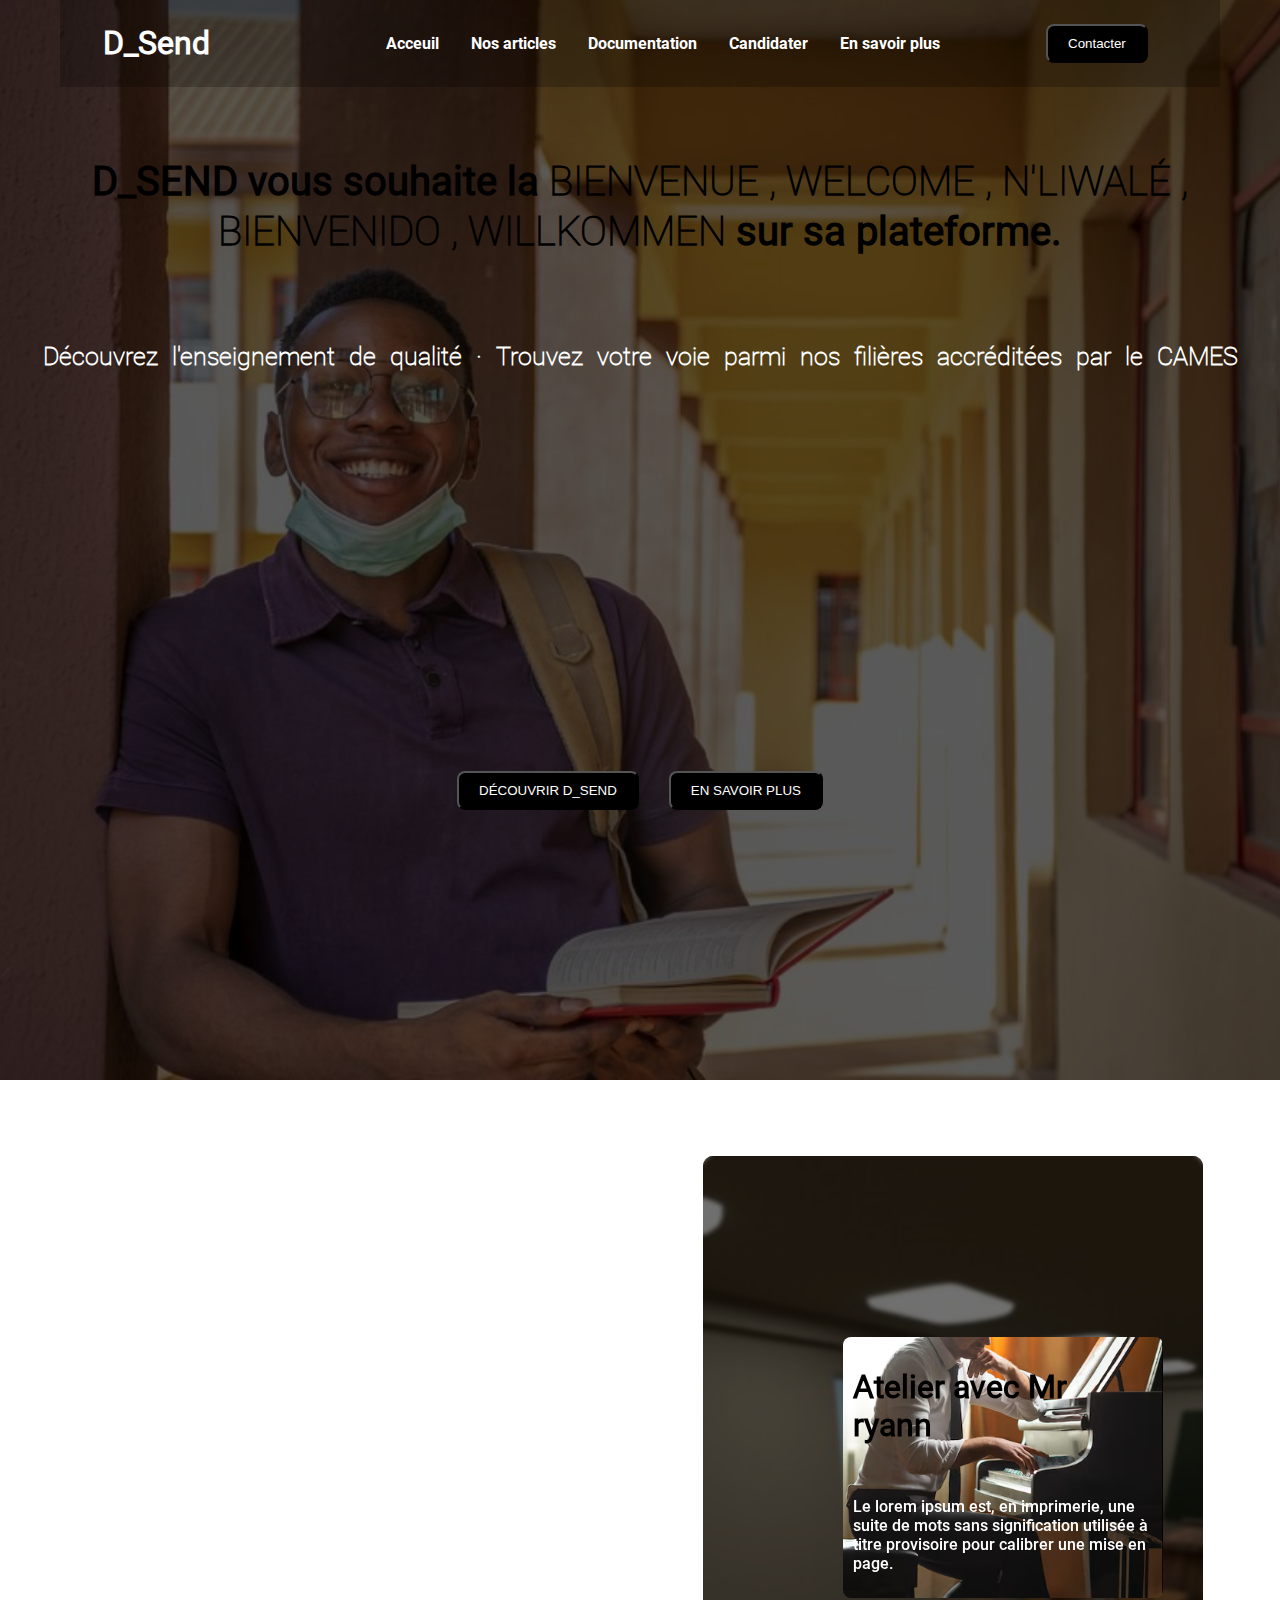
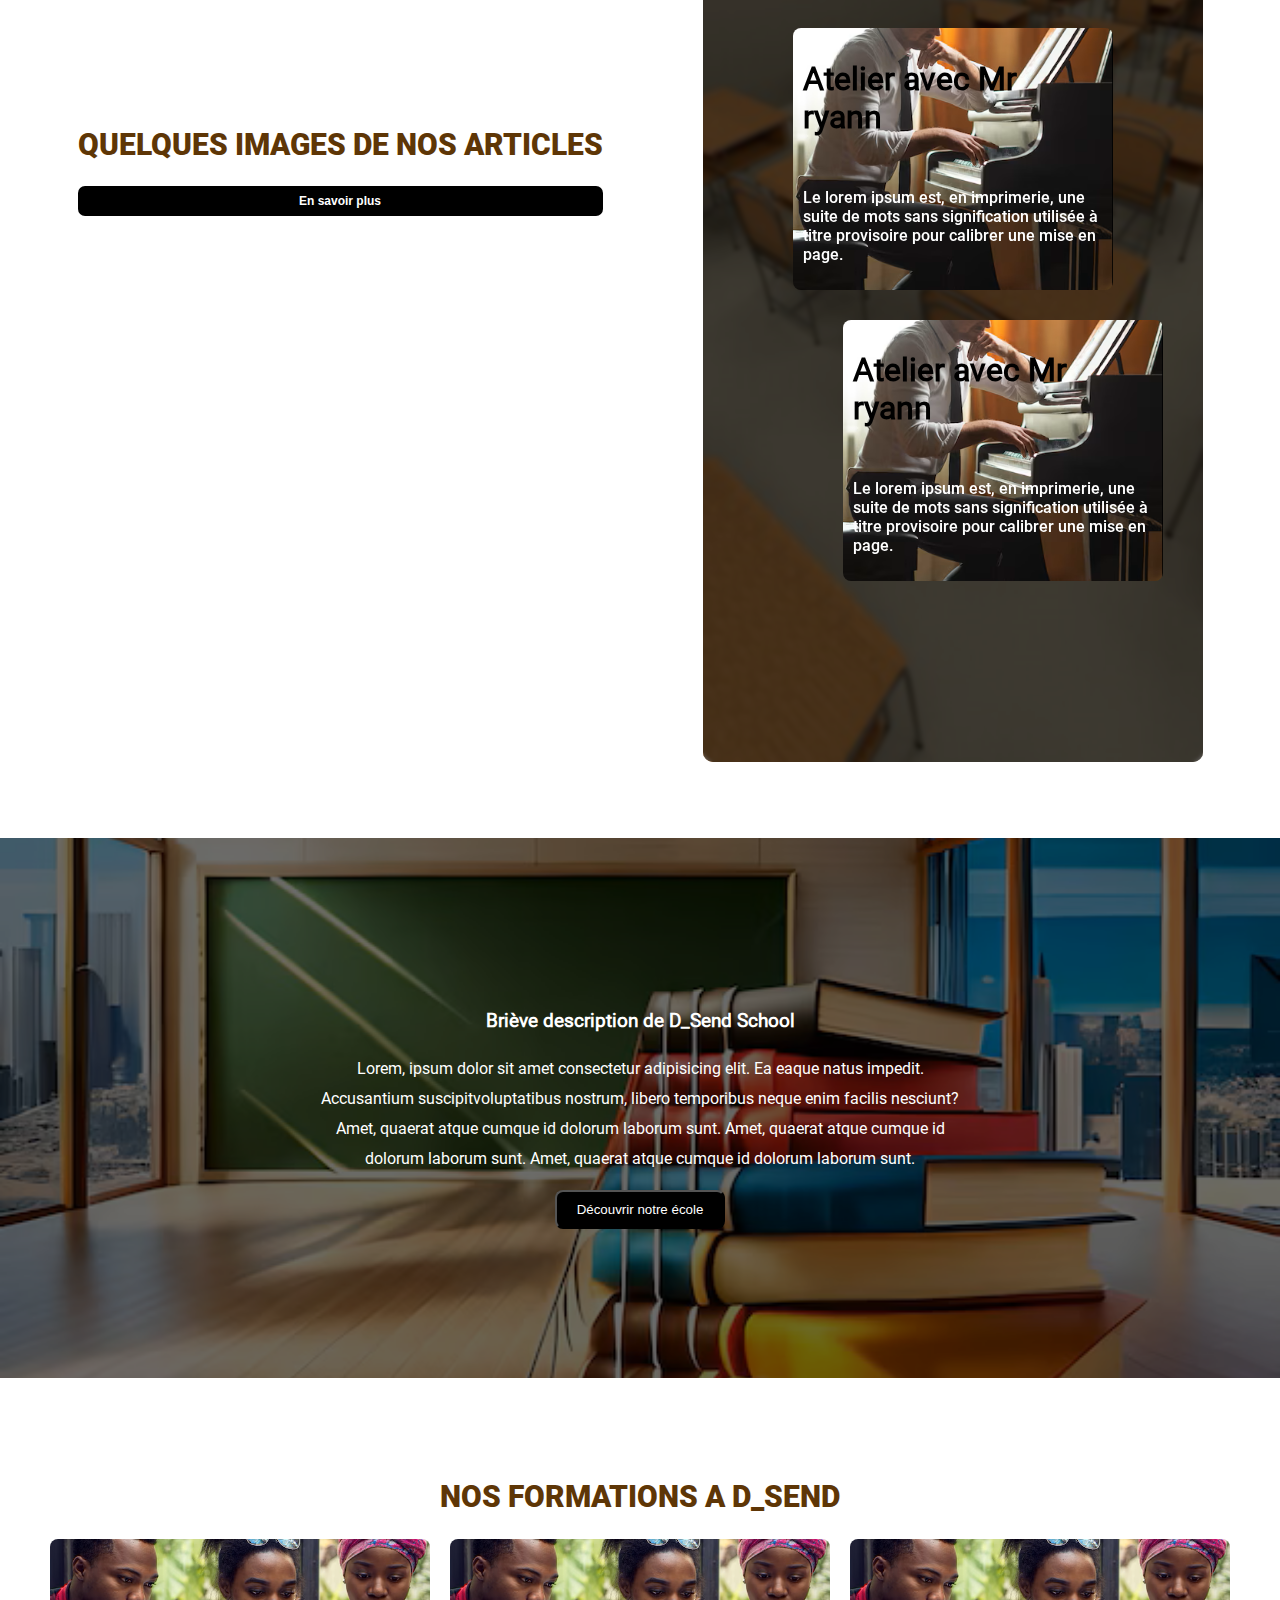
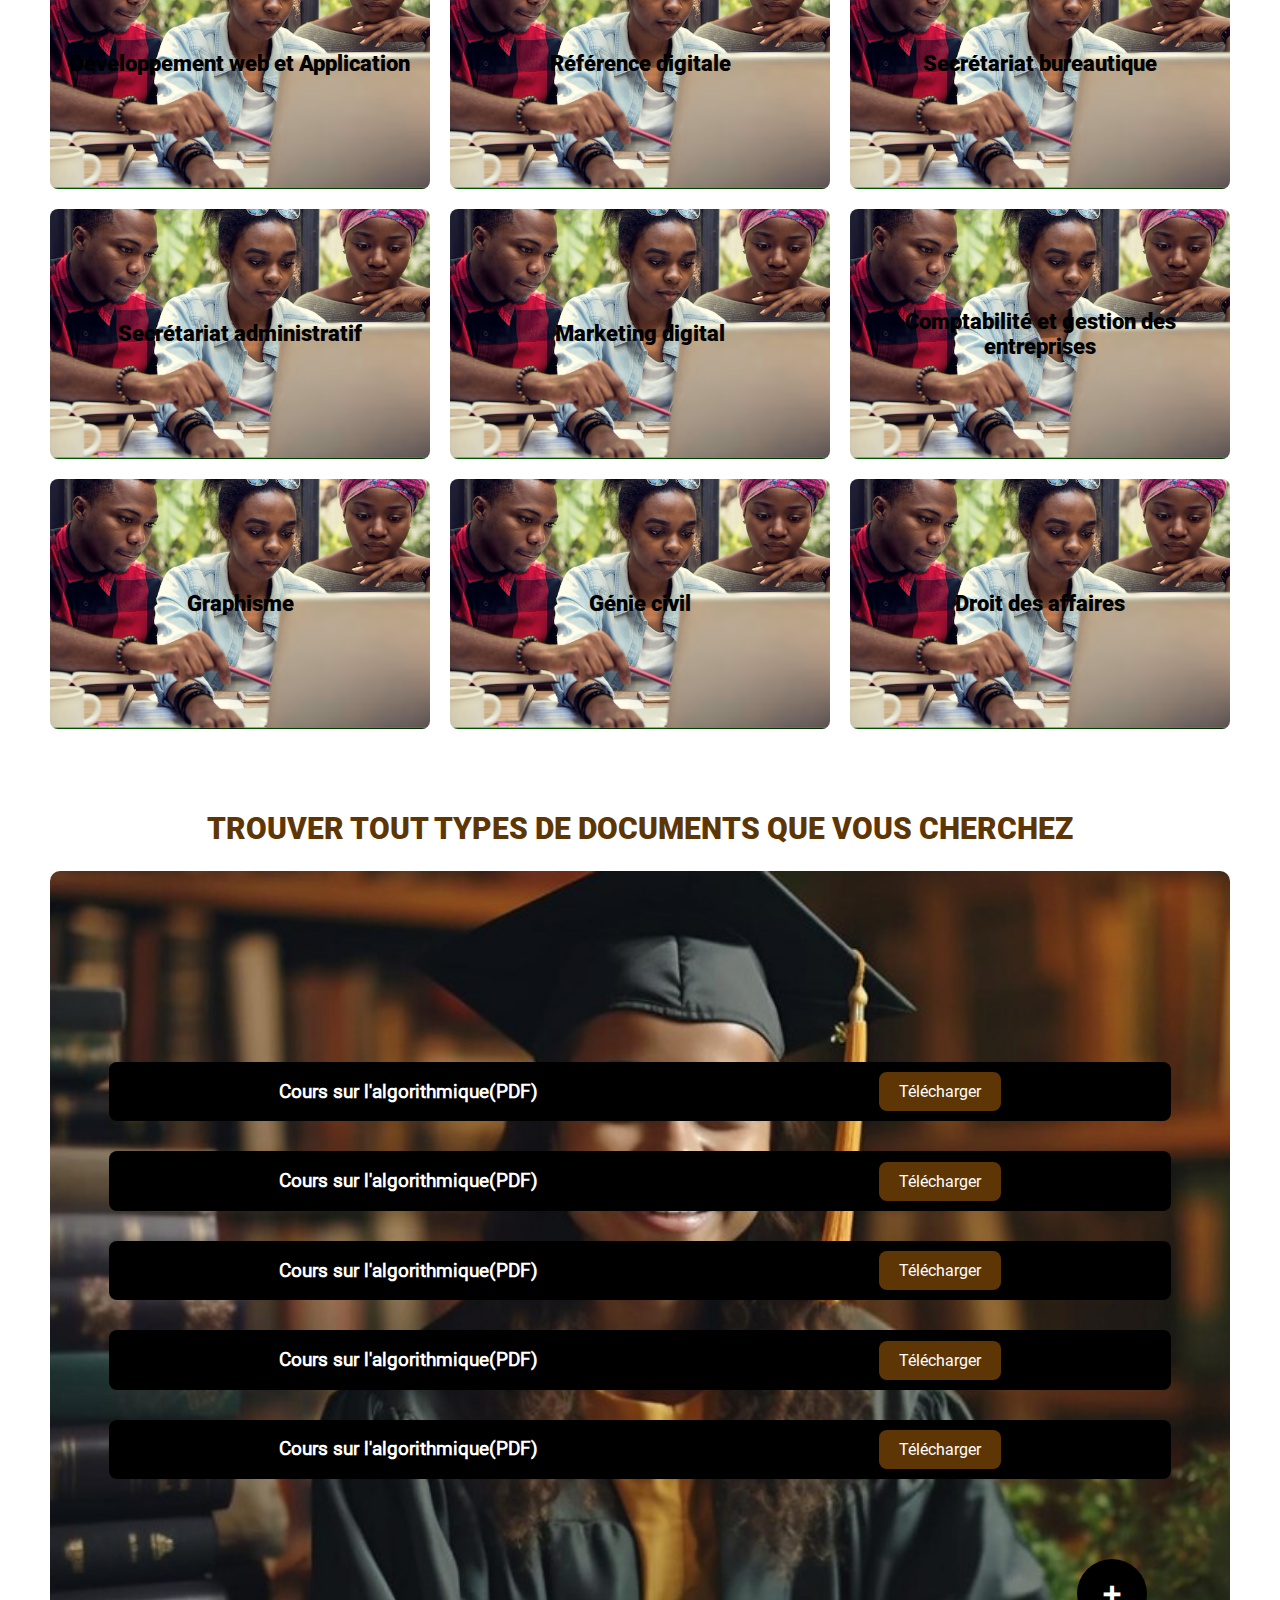
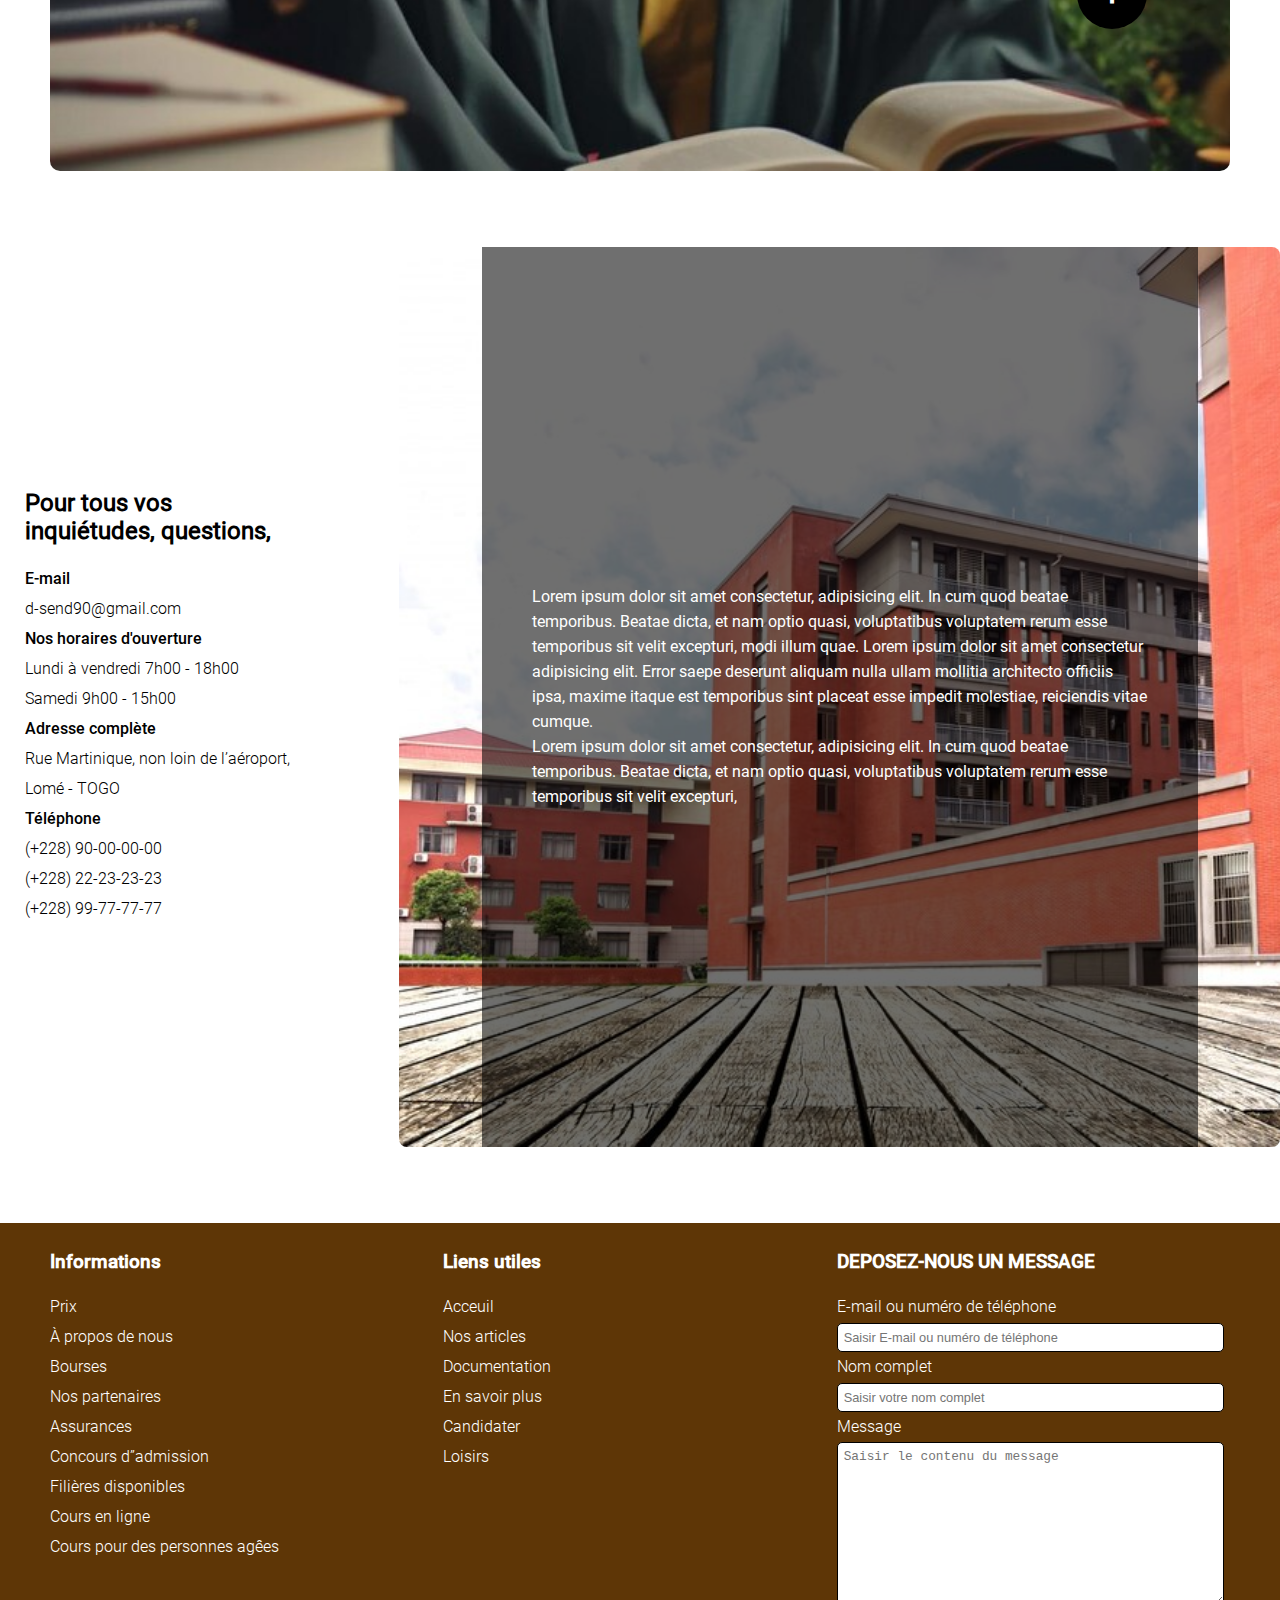
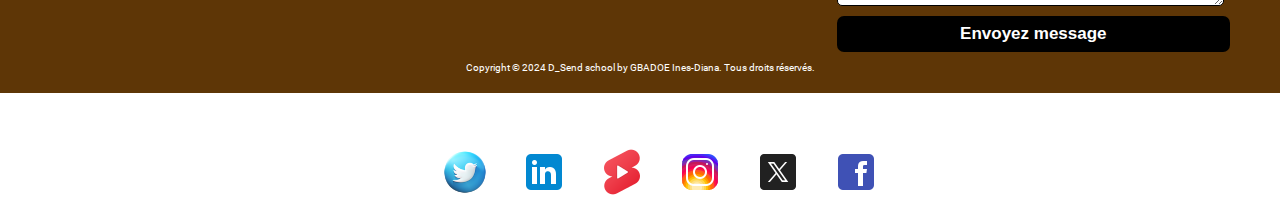
==== commit 23f85d8d: "deuxieme commit" ====
--- a/index.html
+++ b/index.html
@@ -6,6 +6,9 @@
     <meta name="viewport" content="width=device-width, initial-scale=1.0">
     <link rel="stylesheet" href="./css/style.css">
     <title>D_Send</title>
+    <link rel="preconnect" href="https://fonts.gstatic.com">
+    <link rel="stylesheet" href="https://cdn.jsdelivr.net/npm/bootstrap-icons@1.11.1/font/bootstrap-icons.css">
+    <link rel="stylesheet" href="https://stackpath.bootstrapcdn.com/font-awesome/4.7.0/css/font-awesome.min.css">
 </head>
 
 <body>
@@ -54,37 +57,37 @@
                     </tr>
                 </table>
             </header>
-
             <div class="banner">
                 <div>
-                    <h1>
-                        D_SEND vous souhaite la <br>
-                        <span class="text">BIENVENUE ,<br>
-                            WELCOME ,<br>
-                            N'LIWALÉ ,<br>
-                            BIENVENIDO ,<br>
+                    <h1 class="animated">
+                        D_SEND vous souhaite la
+                        <span class="text">BIENVENUE ,
+                            WELCOME ,
+                            N'LIWALÉ ,
+                            BIENVENIDO ,
                             WILLKOMMEN</span>
                             sur sa plateforme.
                     </h1>
                 </div><br><br>
-
-                <div>
-                    <h2 class="h2-title">
-                        Lorem, ipsum dolor sit amet consectetur adipisicing elit. Ea eaque natus <br>impedit. Accusantium
-                        suscipit voluptatibus nostrum.
-                    </h2><br />
-                </div>
-
-                <div class="button-header">
-                    <div><a href=""><button>DÉCOUVRIR  D_SEND</button></a></div>
-                    <div><a href=""><button>EN SAVOIR PLUS</button></a></div>
-                </div>
-            </div>
+            </div>
+
+            
+            <div>
+                <h2 class="h2-title">
+                    Découvrez l'enseignement de qualité · Trouvez votre voie parmi nos filières accréditées par le CAMES
+                </h2><br>
+            </div>
+    
+            <div class="button-header">
+                <div><a href=""><button>DÉCOUVRIR  D_SEND</button></a></div>
+                <div><a href=""><button>EN SAVOIR PLUS</button></a></div>
+            </div>
+            
         </div>
     </div>
     </div><br><br><br><br>
 
-    <section class="section1">
+    <section class="d-d-grid">
         <div class="d-grid">
             <div>
                 <h2 class="h2-title-">QUELQUES IMAGES DE NOS ARTICLES</h2>
@@ -118,7 +121,7 @@
         <div class="descrip"id="ensavoirplus">
                 <div class="description-banner-">
                     <h3>Briève description de D_Send School</h3>
-                    <p>Lorem, ipsum dolor sit amet consectetur adipisicing elit. Ea eaque natus impedit. Accusantium
+                    <p class="banner-descrip">Lorem, ipsum dolor sit amet consectetur adipisicing elit. Ea eaque natus impedit. Accusantium
                         suscipitvoluptatibus nostrum, libero temporibus neque enim facilis nesciunt?
                         Amet, quaerat atque cumque id dolorum laborum sunt.
                         Amet, quaerat atque cumque id dolorum laborum sunt.
@@ -131,10 +134,29 @@
 
     <section>
         <div>
+            <h2 class="h2-title- text-center">NOS FORMATIONS A D_SEND</h2>
+        </div>
+        <div class="formation-">
+            <div class="formation">
+                <div>Développement web et Application</div>
+                <div>Référence digitale</div>
+                <div>Secrétariat bureautique</div>
+                <div>Secrétariat administratif</div>
+                <div>Marketing digital</div>
+                <div>Comptabilité et gestion des entreprises</div>
+                <div>Graphisme</div>
+                <div>Génie civil</div>
+                <div>Droit des affaires</div>
+            </div>
+        </div>
+    </section><br><br><br>
+
+    <section>
+        <div>
             <h2 class="h2-title- text-center" id="documentation">TROUVER TOUT TYPES DE DOCUMENTS QUE VOUS CHERCHEZ</h2>
         </div>
 
-        <div>
+        <div class="Doc-">
             <div class="Doc">
                 <div class="mask--">
                     <div class="documentation">
@@ -165,7 +187,7 @@
         </div>
     </section><br><br><br><br>
 
-    <section>
+    <section class="d-d-grid">
         <div class="d-grid">
             <div class="info">
                 <h2>Pour tous vos inquiétudes, questions,</h2>
@@ -222,7 +244,7 @@
                     <div>Assurances</div>
                     <div>Concours d”admission</div>
                     <div>Filières disponibles</div>
-                    <div>Martenelle</div>
+                    <div>Cours en ligne</div>
                     <div>Cours pour des personnes agêes</div>
                 </div>
             </div>
@@ -272,6 +294,38 @@
             <li><a href=""><img src="./assets/images/facebook.png" alt=""></a></li>
         </ul>
     </div>
+    <script>
+        
+              // var navLinks = document.getElementById("navLinks");
+        // function showMenu(){
+        //     navLinks.style.right = "0";
+        // }
+        // function hideMenu(){
+        //     navLinks.style.display = "none";
+        //     document.body.style.backgroundColor = "blue";
+            
+        // }
+        (function () {
+            let sidebarOpened = false;
+            let verif = false;
+            let menu = document.querySelector('.links');
+            let button = document.querySelector('.menuburger');
+            button.addEventListener('click', function(e){
+                e.stopPropagation();
+                e.preventDefault();
+                menu.style.display = 'block';
+                document.body.classList.add('has-sidebar');
+                sidebarOpened = true;
+            })
+
+            document.body.addEventListener('click', function () {
+                if (sidebarOpened) {
+                    document.body.classList.remove('has-sidebar');
+                }
+    
+            })
+            })()
+    </script>
 </body>
 
 </html>--- a/css/style.css
+++ b/css/style.css
@@ -46,6 +46,7 @@
 
 .roboto-medium{
     font-family: roboto-medium;
+    color: #FFFFFF;
 }
 .roboto-light{
     font-family: roboto-light;
@@ -96,7 +97,10 @@
 }
 
 .banner{
-    padding: 10px 10px;
+    text-align: center;
+    margin-top: 70px;
+    color: #000000;
+    
 }
 
 .details-{
@@ -106,12 +110,18 @@
 }
 
 .banner h1{
-    font-size: 38px; 
+    font-size: 40px; 
     line-height: 50px;
 }
 
-.banner h2-title{
-    font-family: roboto-regular;
+.h2-title{
+    font-family: roboto-thin;
+    justify-content: center;
+    align-items: center;
+    text-align: center;
+    word-spacing: 8px;
+    font-size: 25px;
+    
     
 }
 
@@ -197,9 +207,29 @@
     background-color: #000000;
 }
 
+.sous-title{
+    width: 100%;
+    
+}
+
+.animated{
+    animation-duration: 1s;
+    animation-name: slidein;
+}
+@keyframes slidein {
+    from {
+    margin-left: 100%;
+    width: 300%; 
+    }
+
+    to {
+    margin-left: 0%;
+    width: 100%; 
+    }
+}
+
 .text{
     font-family: roboto-thin !important;
-    letter-spacing: 10px;
 }
 
 .text-center{
@@ -213,10 +243,6 @@
     font-size: 16px; 
 }
 
-.section1{
-    padding: 0 350px;
-}
-
 .menu-bar .menu-items li a:hover{
     color: #000000;
 } 
@@ -230,7 +256,6 @@
     justify-content: center;
     align-items: center;
     gap: 30px;
-   
 }
 
 .description-banner{
@@ -260,7 +285,7 @@
     display: flex;
     justify-content: center;
     align-items: center;
-    gap: 250px;
+    gap: 100px;
     margin: auto;
     width: 100%;
 }
@@ -357,10 +382,6 @@
     background-size: cover;
     width: 100%;
     border-radius: 8px;
-}
-
-.info{
-    padding-left: 20px;
 }
 
 .maskk{
@@ -441,7 +462,7 @@
     background-image: url(../assets/images/biblio.jpg);
     background-size: cover;
     background-position: center;
-    height: 120vh;
+    height: 100vh;
     border-radius: 10px;
     color: #FFFFFF;
     display: flex;
@@ -450,7 +471,10 @@
     justify-content: center;
     align-items: center;
     width: 100%;
-    
+}
+
+.Doc-{
+    padding: 0 50px;
 }
 
 .mask--{
@@ -476,14 +500,31 @@
 }
 
 .mask--{
-    
     margin: 0 10%;
     width: 90%;
     border-radius: 8px;
 }
 
-.Doc{
-    text-align: center;
+.formation div {
+    background-image: url(../assets/images/groupe.png);
+    background-position: center;
+    background-size: cover;
+    text-align: center;
+    width: 100%;
+    height: 250px;
+    border-radius: 8px;
+    display: flex;
+    justify-content: center;
+    align-items: center;
+}
+
+.formation{
+    display: grid;
+    grid-template-columns: 1fr 1fr 1fr;
+    gap: 20px;
+    padding: 0 50px;
+    font-size: 22px;
+    font-family: roboto-black;
 }
 
 .return{
@@ -495,25 +536,50 @@
     justify-content: center;
     align-items: center;
     gap: 30px;
-}
+    margin-top: 40vh;
+}
+section a img {
+    display: none;
+}
+
+.info{
+    padding-left: 25px;
+}
+
+
+
+
 
 /* Extra small devices (phones, 600px and down) */
-@media only screen and (max-width: 800px) { 
+@media only screen and (max-width: 800px) {
+    
     span.text {
         font-size: 20px;
     } 
     h1 {
         font-size: 20px;
     }
+
     .lorem-1, p {
-        font-size: 10px;
+        font-size: 8px;
         padding: 10px 0;
-    }
+        word-spacing: 5px;
+    }
+
+    .lorem-1{
+        font-size: 5px;
+        padding: 10px 0;
+    }
+
     h2.h2-title {
         max-width: 50%;
         font-size: 10px;
     }
     
+    .banner-descrip{
+        font-size: 10px;
+        line-height: 10px;
+    }
     
     .menu-bar {
         display: none;
@@ -528,6 +594,17 @@
         flex-direction: column;
         gap: 10px;
         width: 100%;
+    }
+
+    .formation{
+        display: grid;
+        grid-template-columns: 1fr 1fr;
+        gap: 20px;
+        font-size: 18px;
+    }
+
+    .full-banner{
+        background-position: center;
     }
     .d-grid1 {
         display: flex;
@@ -560,8 +637,16 @@
         display: flex;
         flex-direction: column;
     }
-
-}
+.container{
+    display: grid;
+    grid-template-columns: 1fr 1fr;
+    gap: 5px;
+    width: 100%;
+    }
+    }
+
+
+
 
 /* Small devices (portrait tablets and large phones, 600px and up) */
 @media only screen and (min-width: 600px) {
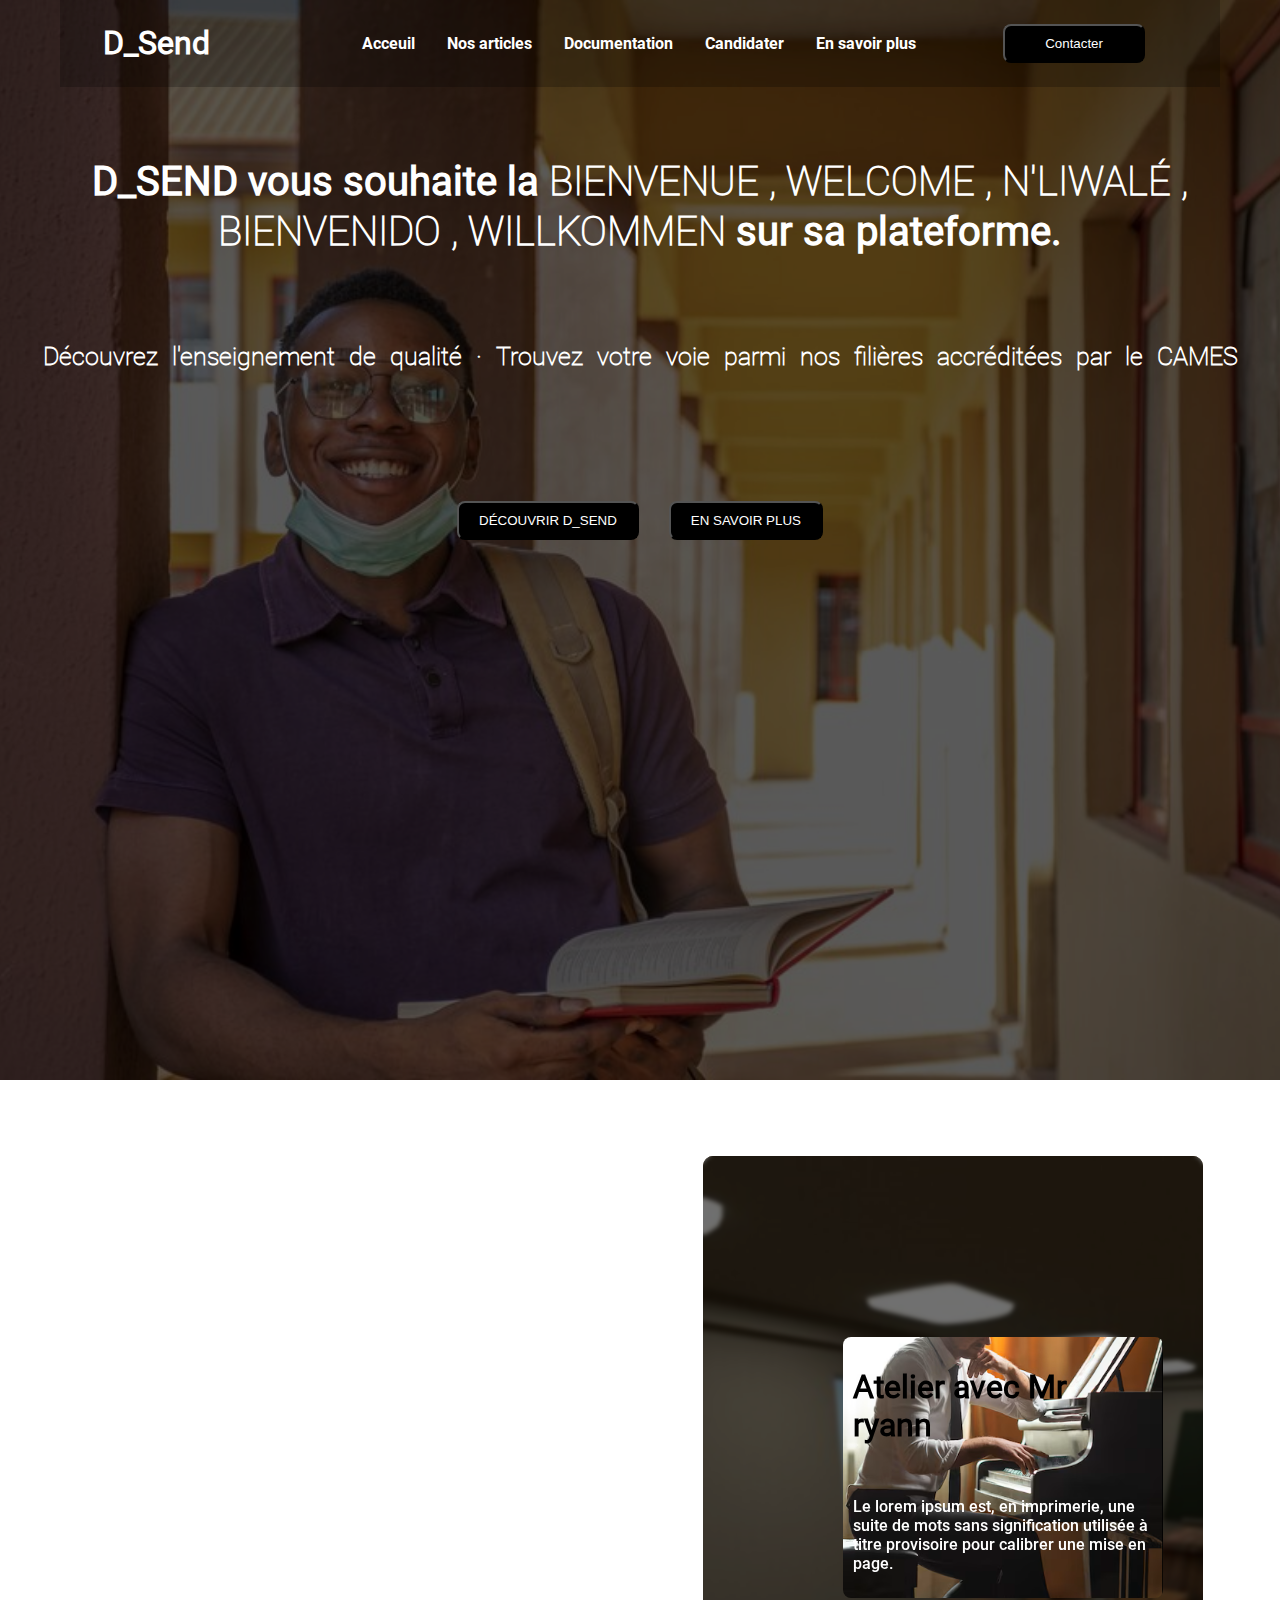
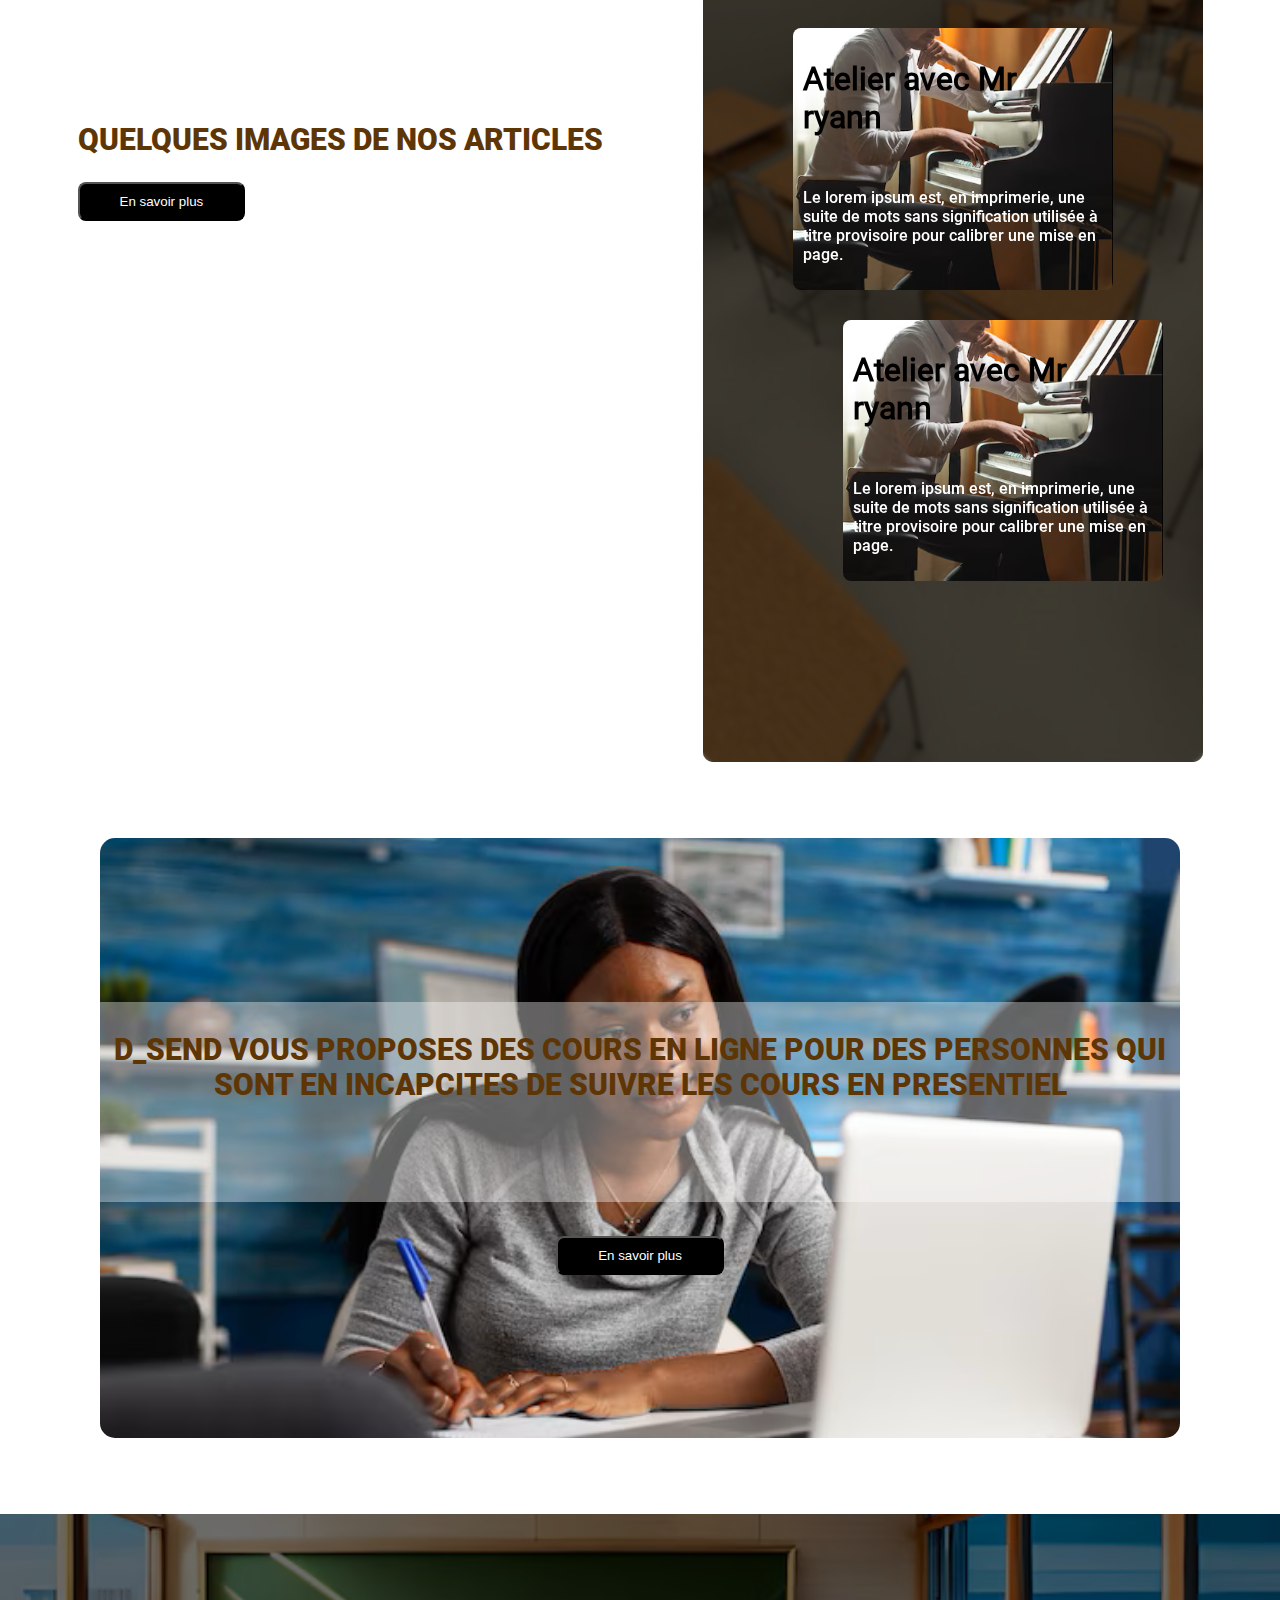
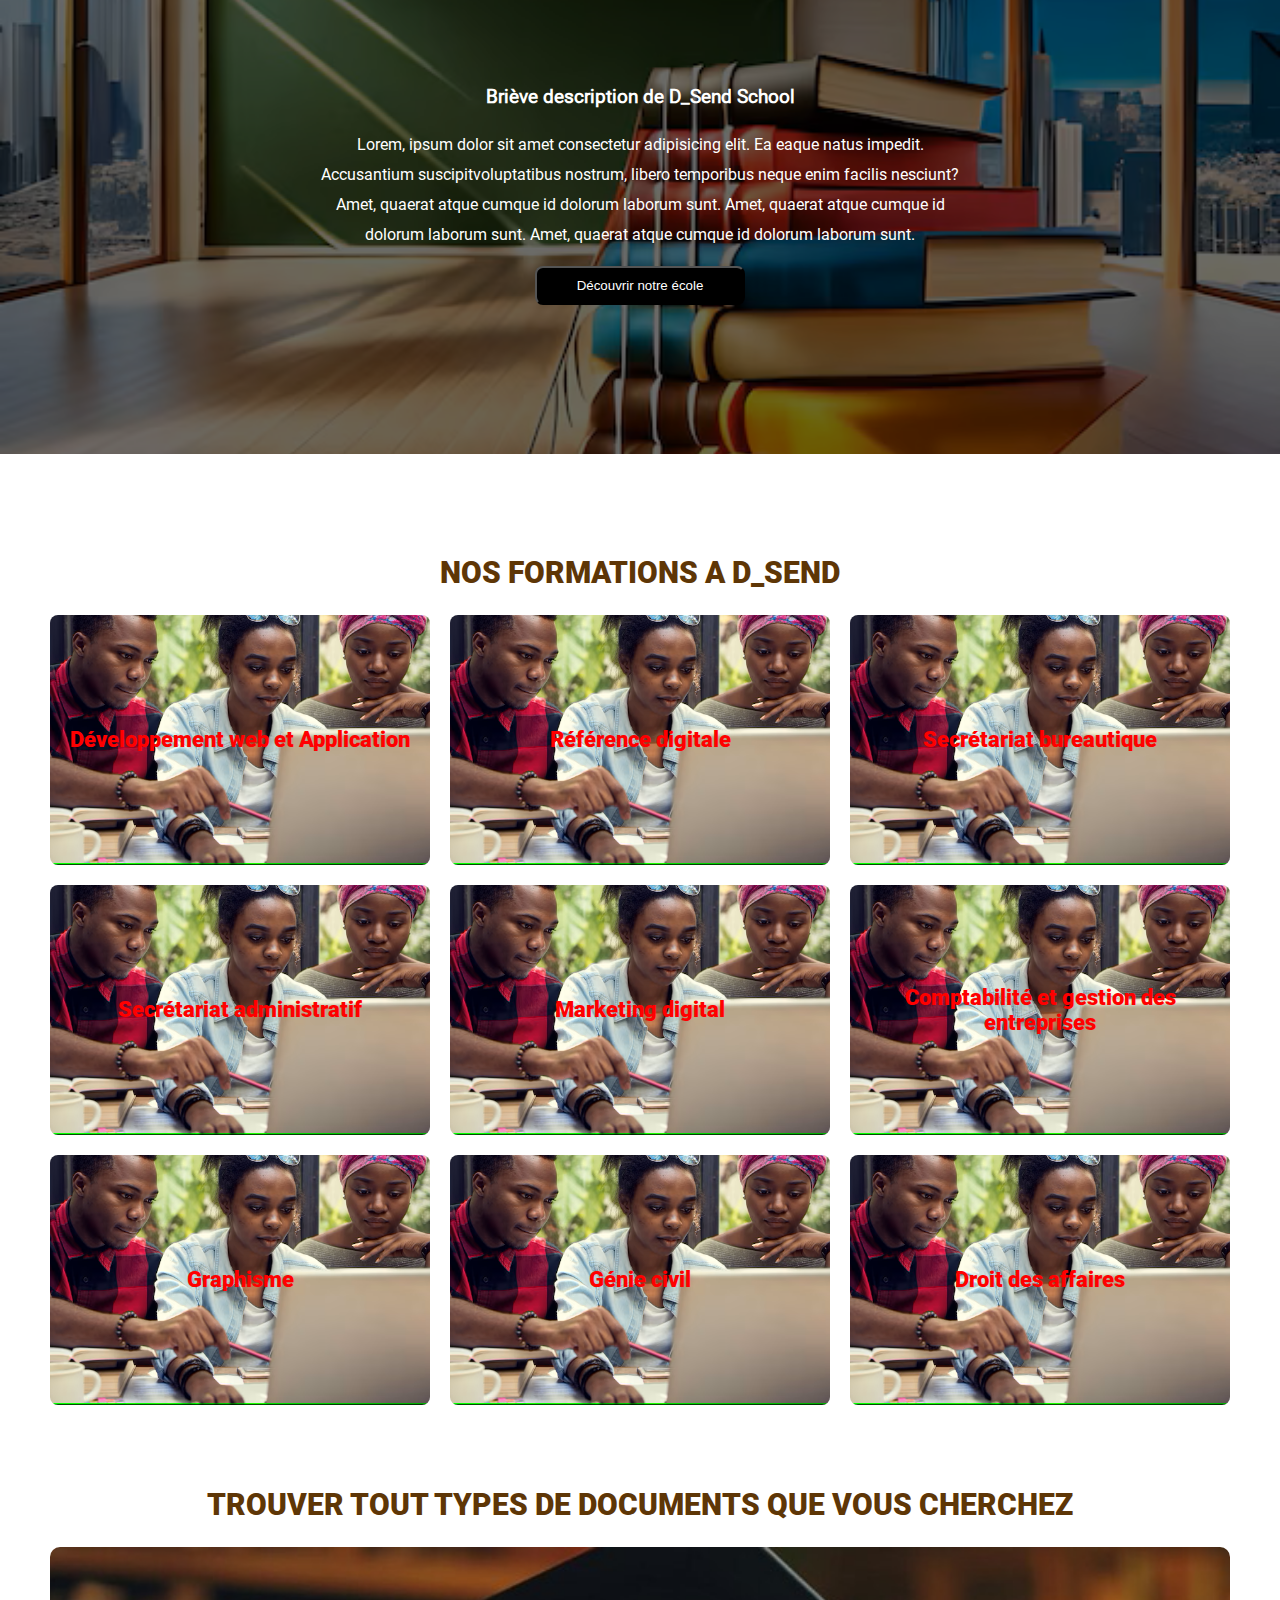
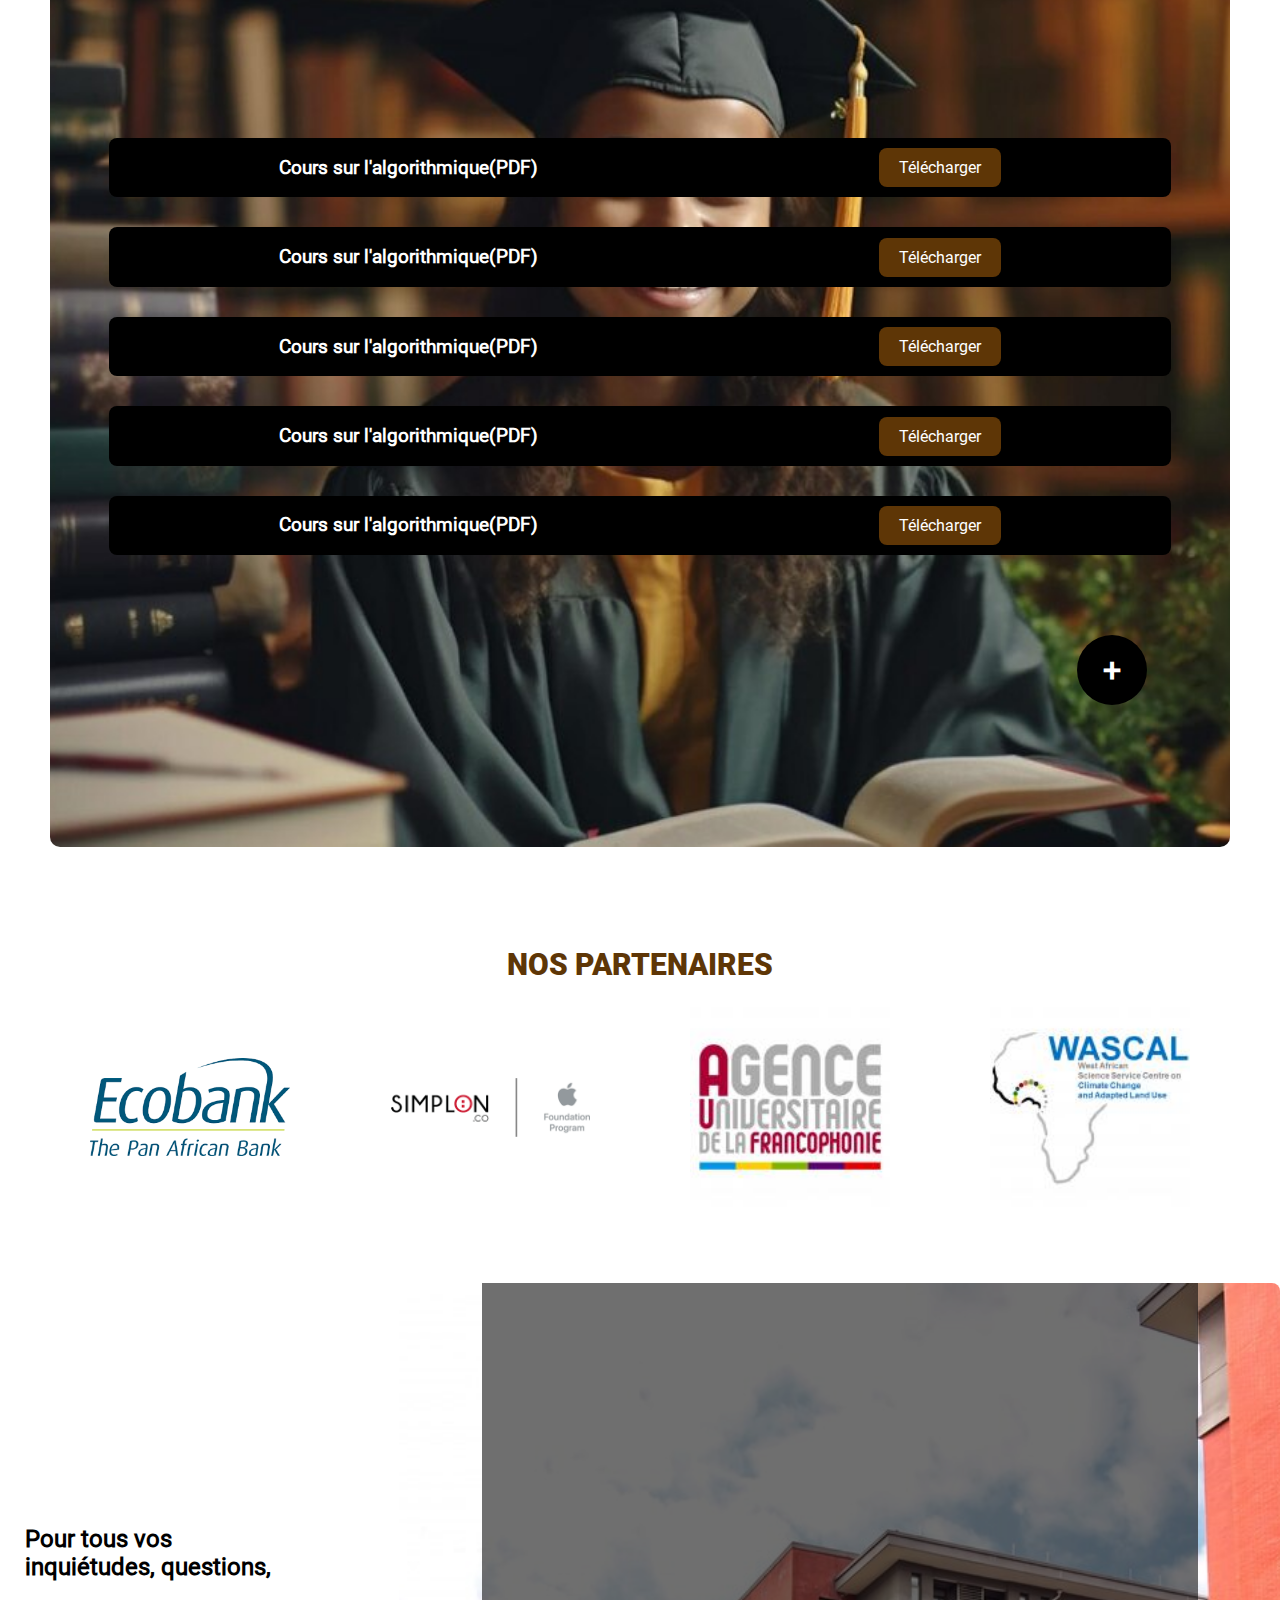
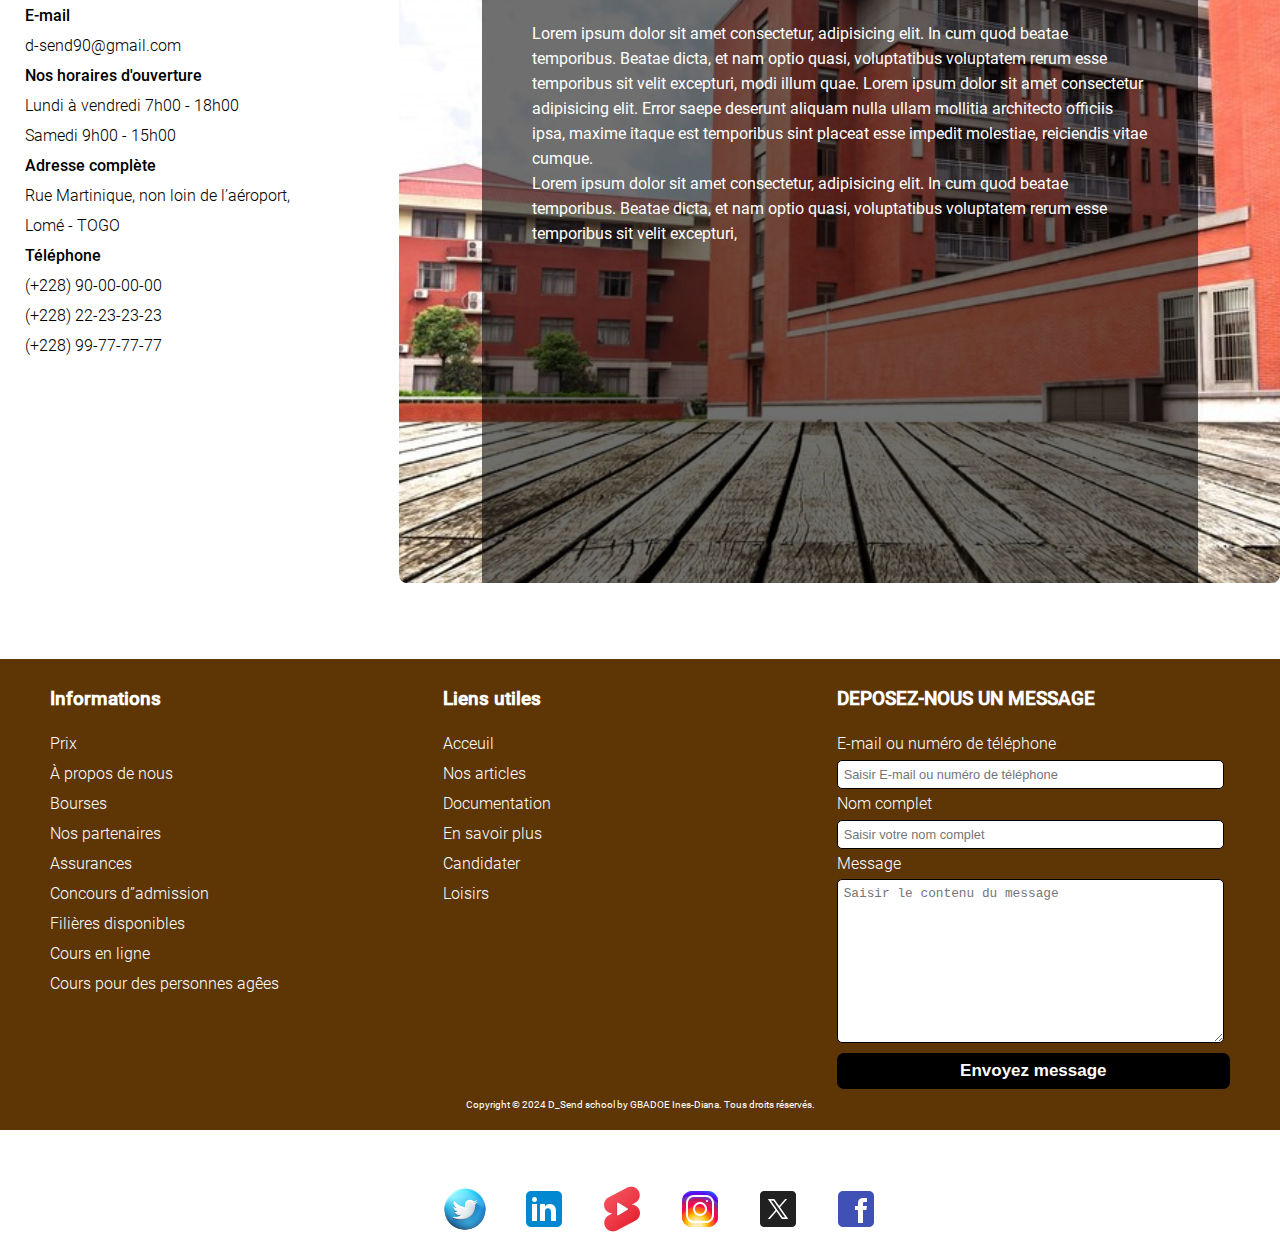
==== commit 74335a20: "troisieme commit" ====
--- a/index.html
+++ b/index.html
@@ -52,7 +52,7 @@
                         </td>
 
                         <td>
-                            <a href="#"><button class="hide">Contacter</button></a>
+                            <a href="#"><button class="buttonn">Contacter</button></a>
                         </td>
                     </tr>
                 </table>
@@ -91,7 +91,7 @@
         <div class="d-grid">
             <div>
                 <h2 class="h2-title-">QUELQUES IMAGES DE NOS ARTICLES</h2>
-                <a href=""><button class="butt">En savoir plus</button></a>
+                <a href=""><button class="buttonn">En savoir plus</button></a>
             </div>
 
             <div class="cs">
@@ -113,6 +113,17 @@
                     </div>
 
                 </div>
+            </div>
+        </div>
+    </section><br><br><br><br>
+
+    <section class="cours-en-ligne-">
+        <div class="cours-en-ligne">
+            <div class="mak">
+                <p>D_SEND VOUS PROPOSES DES COURS EN LIGNE POUR DES PERSONNES QUI SONT EN INCAPCITES DE SUIVRE LES COURS EN PRESENTIEL</p>
+            </div>
+            <div>
+                <a href=""><button class="buttonn">En savoir plus</button></a>
             </div>
         </div>
     </section><br><br><br><br>
@@ -127,7 +138,7 @@
                         Amet, quaerat atque cumque id dolorum laborum sunt.
                         Amet, quaerat atque cumque id dolorum laborum sunt.
                     </p>
-                    <a href=""><button>Découvrir notre école</button></a>
+                    <a href=""><button class="buttonn">Découvrir notre école</button></a>
                 </div>
         </div>
     </section><br><br><br><br>
@@ -184,6 +195,18 @@
                     <a href=""><h1 class="">+</h1></a>
                 </div>
             </div>
+        </div>
+    </section><br><br><br><br>
+
+    <section>
+        <div>
+            <h2 class="h2-title- text-center">NOS PARTENAIRES</h2>
+        </div>
+        <div class="container4">
+            <img src="./assets/images/ecobank.png" alt="" width="200">
+            <img src="./assets/images/simplom.co.png" alt="" width="200">
+            <img src="./assets/images/af.jpeg" alt="" width="200">
+            <img src="./assets/images/wascal.jpeg" alt="" width="200">
         </div>
     </section><br><br><br><br>
 
--- a/css/style.css
+++ b/css/style.css
@@ -99,8 +99,6 @@
 .banner{
     text-align: center;
     margin-top: 70px;
-    color: #000000;
-    
 }
 
 .details-{
@@ -114,8 +112,38 @@
     line-height: 50px;
 }
 
+.cours-en-ligne{
+    background-image: url(../assets/images/cour\ en\ ligne.png);
+    text-align: center;
+    background-size: cover;
+    width: 100%;
+    height: 600px;
+    justify-content: center;
+    align-items: center;
+    display: flex;
+    flex-direction: column;
+    gap: 30px;
+    font-family: roboto-black;
+    color: #FFFFFF;
+    font-size: 30px;
+    color: #5E3606;
+    border-radius: 15px;
+}
+
+.cours-en-ligne-{
+    padding: 0 100px;
+    
+}
+
+.mak{
+    background-color: #ffffff60;
+    width: 100%;
+    height: 200px;
+}
+
 .h2-title{
     font-family: roboto-thin;
+    display: flex;
     justify-content: center;
     align-items: center;
     text-align: center;
@@ -151,6 +179,15 @@
     position: relative;
 }
 
+.container4{
+    display: flex;
+    justify-content: center;
+    align-items: center;
+    text-align: center;
+    gap: 100px;
+
+}
+
 .container{
     display: grid;
     grid-template-columns: 1fr 1fr 1fr 1fr;
@@ -162,6 +199,7 @@
 .d-grid-3 img{
     width: 100%;
     border-radius: 8px;
+    height: 250px;
 }
 
 .d-grid-3 p{
@@ -525,6 +563,7 @@
     padding: 0 50px;
     font-size: 22px;
     font-family: roboto-black;
+    color: red;
 }
 
 .return{
@@ -536,7 +575,7 @@
     justify-content: center;
     align-items: center;
     gap: 30px;
-    margin-top: 40vh;
+    margin-top: 10vh;
 }
 section a img {
     display: none;
@@ -544,6 +583,11 @@
 
 .info{
     padding-left: 25px;
+}
+
+.buttonn{
+    padding: 10px 40px;
+    border-radius: 8px;
 }
 
 
@@ -560,10 +604,24 @@
         font-size: 20px;
     }
 
+    .cours-en-ligne{
+        font-size: 18px;
+    }
+
     .lorem-1, p {
         font-size: 8px;
         padding: 10px 0;
         word-spacing: 5px;
+    }
+
+    .container4{
+        display: flex;
+        flex-direction: column;
+        justify-content: center;
+        align-items: center;
+        text-align: center;
+        gap: 40px;
+    
     }
 
     .lorem-1{
